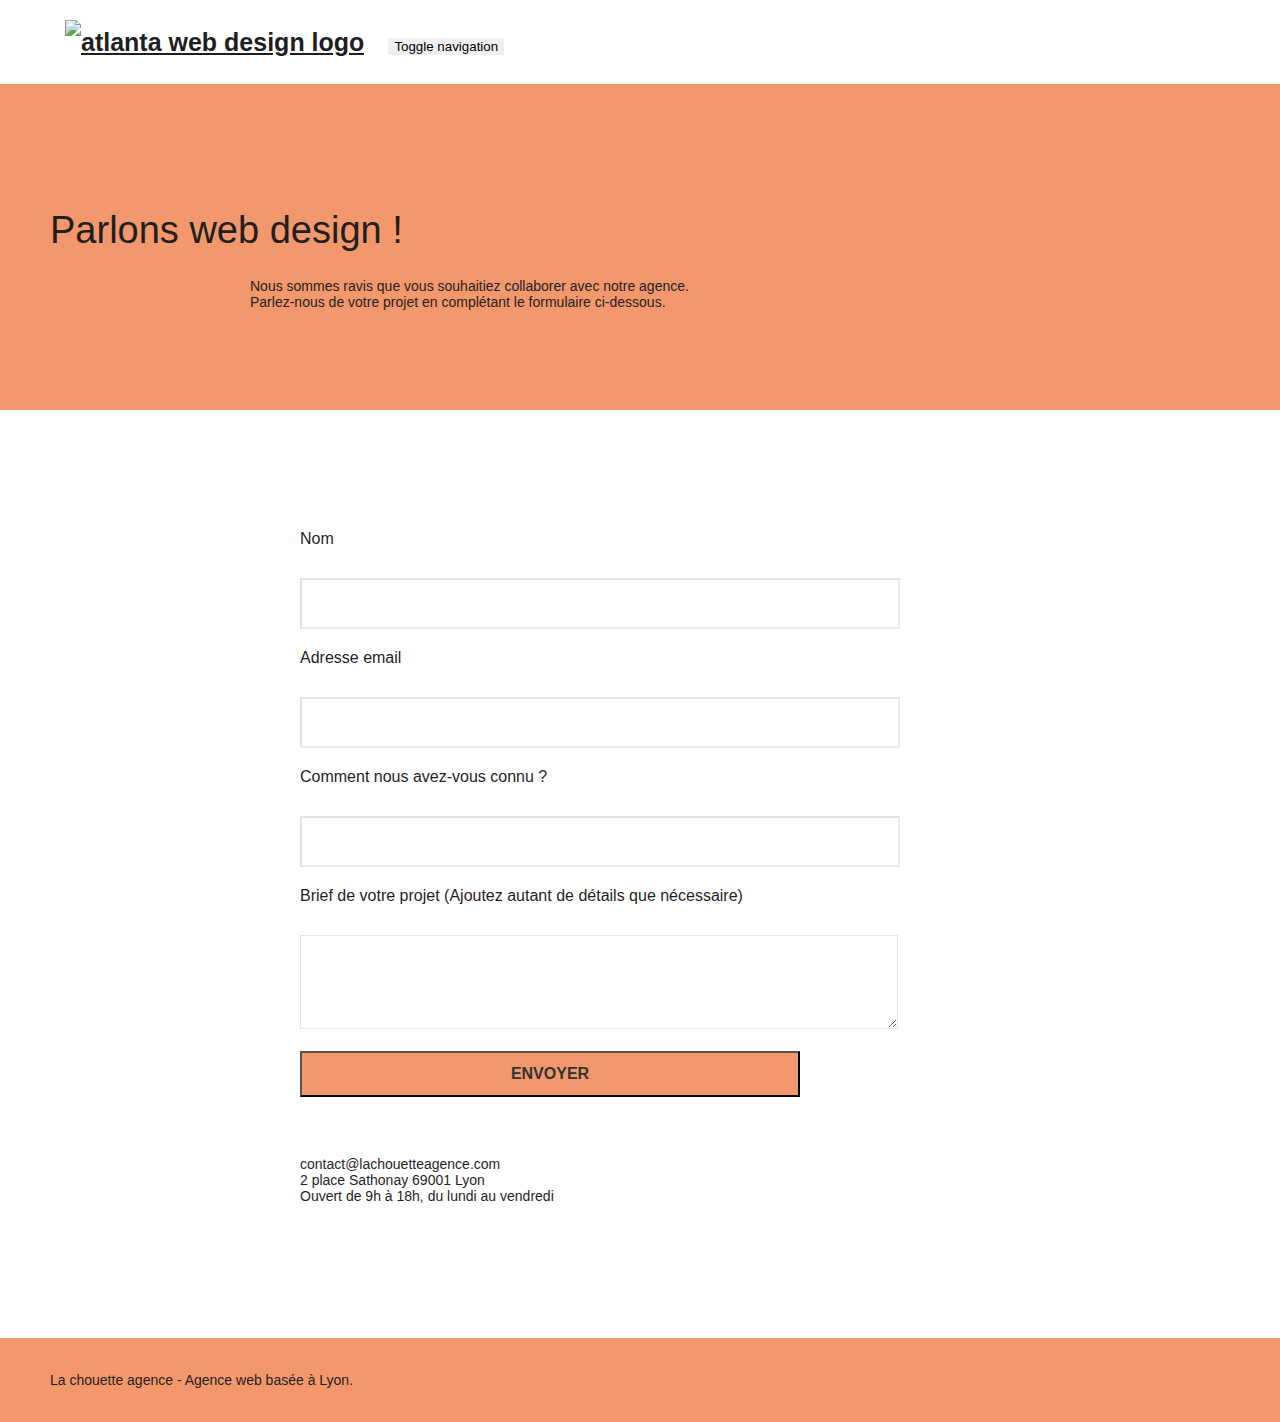
==== page2.html @ 769f5e7f ".../" ====
<!doctype html>
<html lang="fr">
<head>
    <meta charset="utf-8">
    <meta name="keywords" content="seo, google, site web, site internet, agence design paris, agence design, agence design,agence design,agence design,agence design,agence design,agence design,agence design,agence design,agence design,agence design,agence design,agence design,agence design,agence design">
    <meta name="description" content="La chouette agence est une grande agence de web design basée à Lyon, La chouette agence est une grande agence de web design basée à Lyon, La chouette agence est une grande agence de web design basée à Lyon, La chouette agence est une grande agence de web design basée à Lyon, ">
    <meta name="viewport" content="width=device-width, initial-scale=1.0, viewport-fit=cover">
    <link rel="shortcut icon" type="image/png" href="favicon.jpg">
	<meta name="robots" content="index, follow">
	<meta name="google-site-verification" content="uixhWMKZZQBbI9hHmurBN1lBEvV9D-5VhYSifBj9T5k" />
	<meta name="author" content="Sewou Tiamiyu">
	<link rel="stylesheet" type="text/css" href="./css/bootstrap.min.css" media="all">
	<link rel="stylesheet" type="text/css" href="style.css" media="all">
	<link rel="stylesheet" type="text/css" href="./css/font-awesome.min.css" media="all">
	<link rel="stylesheet" type="text/css" href="./css/et-line.min.css" media="all">
	
	<link rel="preload" href="./js/jquery-2.1.0.min.js" as="script">
	<link rel="preload" href="./js/bootstrap.min.js" as="script">
	<link rel="preload" href="./js/blocs.min.js" as="script">
	<link rel="preload" href="./js/jqBootstrapValidation.js" as="script">
	<link rel="preload" href="./js/formHandler.js" as="script">

	<script src="./js/jquery-2.1.0.min.js" async></script>
	<script src="./js/bootstrap.min.js" async></script>
	<script src="./js/blocs.min.js" async></script>
	<script src="./js/jqBootstrapValidation.js" async></script>
	<script src="./js/formHandler.js" async></script>
    <title>Entreprise webdesign Lyon:Une Grande Agence de Web Design basée à Lyon</title>

    
    
</head>
<body>
<!-- Principal conteneur -->
<div class="page-container">
    
<!-- bloc-0 -->
<div class="bloc bgc-white l-bloc " id="bloc-0">
	<div class="container bloc-sm">
		<nav class="navbar row">
			<div class="navbar-header">
				<a class="navbar-brand" href="index.html"><img src="img/la-chouette-agence.png" alt="atlanta web design logo" height="40" /></a>
				<button id="nav-toggle" type="button" class="ui-navbar-toggle navbar-toggle" data-toggle="collapse" data-target=".navbar-1">
					<span class="sr-only">Toggle navigation</span><span class="icon-bar"></span><span class="icon-bar"></span><span class="icon-bar"></span>
				</button>
			</div>
			<div class="collapse navbar-collapse navbar-1 special-dropdown-nav">
				<ul class="site-navigation nav navbar-nav">
					<li>
						<a href="index.html">Accueil</a>
					</li>
					
				</ul>
			</div>
		</nav>
	</div>
</div>
<!-- bloc-6 -->
<div class="bloc bg-dots-bg bg-repeat bgc-atomic-tangerine d-bloc bloc-bg-texture texture-paper" id="bloc-6">
	<div class="container bloc-lg">
		<div class="row">
			<div class="col-sm-12">
				<h1 class="text-center hero-bloc-text tc-white tc-black">
					Parlons web design !
				</h1>
				<p class="text-center mg-lg tc-white tight-width-whitespace tc-black">
					Nous sommes ravis que vous souhaitiez collaborer avec notre agence.<br>
					Parlez-nous de votre projet en complétant le formulaire ci-dessous.
				</p>
			</div>
		</div>
	</div>
</div>
<!-- bloc-7 -->
<div class="bloc bgc-white l-bloc" id="bloc-7">
	<div class="container bloc-lg">
		<div class="row row1">
			<div class="col-sm-6">
				<form id="form_1" novalidate success-msg="Your message has been sent." fail-msg="Sorry it seems that our mail server is not responding, Sorry for the inconvenience!">
					<div class="form-group">
						<label for="name">
							Nom
						</label>
						<input id="name" class="form-control" required />
					</div>
					<div class="form-group">
						<label for="email">
							Adresse email
						</label>
						<input id="email" class="form-control" type="email" required />
					</div>
					<div class="form-group">
						<label for="how">
							Comment nous avez-vous connu ?
						</label>
						<input class="form-control" required id="how" />
					</div>
					<div class="form-group">
						<label for="message">
							Brief de votre projet (Ajoutez autant de détails que nécessaire)<br>
						</label><textarea id="message" class="form-control" rows="4" cols="50" required></textarea>
					</div> 
					<button class="bloc-button btn btn-lg btn-block cta-hero btn-atomic-tangerine" type="submit">
						Envoyer
					</button>
				</form>
			</div>
			<div class="col-sm-6">
				<p>
					contact@lachouetteagence.com<br>2 place Sathonay 69001 Lyon<br>Ouvert de 9h à 18h, du lundi au vendredi<br>
				</p>
			</div>
		</div>
	</div>
</div>
<!-- ScrollToTop Button -->
<a class="bloc-button btn btn-d scrollToTop" onclick="scrollToTarget('1')"><span class="fa fa-chevron-up"></span></a>
<!-- Footer - bloc-8 -->
<div class="bloc bgc-atomic-tangerine d-bloc" id="bloc-8">
	<div class="container bloc-sm">
		<div class="row">
			<div class="col-sm-12">
				<p class="text-center white tc-black">
					La chouette agence - Agence web basée à Lyon.<br>
				</p>
				
			</div>
		</div>
	</div>
</div>
</div>
</body>
</html>
---- style.css ----
body{margin:0;padding:0;background:#FFF;overflow-x:hidden;-webkit-font-smoothing:antialiased;-moz-osx-font-smoothing:grayscale;}
a,
button{transition:all .3s ease-in-out;outline:none!important;}
a:hover{text-decoration:none;cursor:pointer;}
#page-loading-blocs-notifaction{position:fixed;top:0;bottom:0;width:100%;z-index:100000;background:#FFFFFF url("img/pageload-spinner.gif") no-repeat center center;}
.bloc{width:100%;clear:both;background:50% 50% no-repeat;padding:0 50px;-webkit-background-size:cover;-moz-background-size:cover;-o-background-size:cover;background-size:cover;position:relative;}
.bloc .container{padding-left:0;padding-right:0;}
.bloc-lg{padding:100px 50px;}
.bloc-md{padding:50px;}
.bloc-sm{padding:20px 50px;}
.bg-center,
.bg-l-edge,
.bg-r-edge,
.bg-t-edge,
.bg-b-edge,
.bg-tl-edge,
.bg-bl-edge,
.bg-tr-edge,
.bg-br-edge,
.bg-repeat{-webkit-background-size:auto!important;-moz-background-size:auto!important;-o-background-size:auto!important;background-size:auto!important;}
.bg-repeat{background:repeat;}
.bg-t-edge{background:top no-repeat;}
.bloc-bg-texture::before{content:"";background-size:2px 2px;position:absolute;top:0;bottom:0;left:0;right:0;}
.texture-paper::before{background:url("img/texture-paper.png");background-size:280px 280px;}
.b-parallax{background-attachment:fixed;}
.d-bloc{color:rgba(255, 255, 255, .7);}
.d-bloc button:hover{color:rgba(255, 255, 255, .9);}
.d-bloc .icon-round,
.d-bloc .icon-square,
.d-bloc .icon-rounded,
.d-bloc .icon-semi-rounded-a,
.d-bloc .icon-semi-rounded-b{border-color:rgba(255, 255, 255, .9);}
.d-bloc .divider-h span{border-color:rgba(255, 255, 255, .2);}
.d-bloc .a-btn,
.d-bloc .navbar a,
.d-bloc .navbar-brand,
.d-bloc a .icon-sm,
.d-bloc a .icon-md,
.d-bloc a .icon-lg,
.d-bloc a .icon-xl,
.d-bloc h1 a,
.d-bloc h2 a,
.d-bloc h3 a,
.d-bloc h4 a,
.d-bloc h5 a,
.d-bloc h6 a,
.d-bloc p a{color:rgba(255, 255, 255, .6);}
.d-bloc .a-btn:hover,
.d-bloc .navbar a:hover,
.d-bloc .navbar-brand:hover,
.d-bloc a:hover .icon-sm,
.d-bloc a:hover .icon-md,
.d-bloc a:hover .icon-lg,
.d-bloc a:hover .icon-xl,
.d-bloc h1 a:hover,
.d-bloc h2 a:hover,
.d-bloc h3 a:hover,
.d-bloc h4 a:hover,
.d-bloc h5 a:hover,
.d-bloc h6 a:hover,
.d-bloc p a:hover{color:rgba(255, 255, 255, 1);}
.d-bloc .navbar-toggle .icon-bar{background:rgba(255, 255, 255, 1);}
.d-bloc .btn-wire,
.d-bloc .btn-wire:hover{color:rgba(255, 255, 255, 1);border-color:rgba(255, 255, 255, 1);}
.d-bloc .panel{color:rgba(0, 0, 0, .5);}
.d-bloc .panel button:hover{color:rgba(0, 0, 0, .7);}
.d-bloc .panel icon{border-color:rgba(0, 0, 0, .7);}
.d-bloc .panel .divider-h span{border-color:rgba(0, 0, 0, .1);}
.d-bloc .panel .a-btn{color:rgba(0, 0, 0, .6);}
.d-bloc .panel .a-btn:hover{color:rgba(0, 0, 0, 1);}
.d-bloc .panel .btn-wire,
.d-bloc .panel .btn-wire:hover{color:rgba(0, 0, 0, .7);border-color:rgba(0, 0, 0, .3);}
.d-bloc .panel,
.l-bloc{color:rgba(0, 0, 0, .5);}
.d-bloc .panel button:hover,
.l-bloc button:hover{color:rgba(0, 0, 0, .7);}
.l-bloc .icon-round,
.l-bloc .icon-square,
.l-bloc .icon-rounded,
.l-bloc .icon-semi-rounded-a,
.l-bloc .icon-semi-rounded-b{border-color:rgba(0, 0, 0, .7);}
.d-bloc .panel .divider-h span,
.l-bloc .divider-h span{border-color:rgba(0, 0, 0, .1);}
.d-bloc .panel .a-btn,
.l-bloc .a-btn,
.l-bloc .navbar a,
.l-bloc .navbar-brand,
.l-bloc a .icon-sm,
.l-bloc a .icon-md,
.l-bloc a .icon-lg,
.l-bloc a .icon-xl,
.l-bloc h1 a,
.l-bloc h2 a,
.l-bloc h3 a,
.l-bloc h4 a,
.l-bloc h5 a,
.l-bloc h6 a,
.l-bloc p a{color:rgba(0, 0, 0, .6);}
.d-bloc .panel .a-btn:hover,
.l-bloc .a-btn:hover,
.l-bloc .navbar a:hover,
.l-bloc .navbar-brand:hover,
.l-bloc a:hover .icon-sm,
.l-bloc a:hover .icon-md,
.l-bloc a:hover .icon-lg,
.l-bloc a:hover .icon-xl,
.l-bloc h1 a:hover,
.l-bloc h2 a:hover,
.l-bloc h3 a:hover,
.l-bloc h4 a:hover,
.l-bloc h5 a:hover,
.l-bloc h6 a:hover,
.l-bloc p a:hover{color:rgba(0, 0, 0, 1);}
.l-bloc .navbar-toggle .icon-bar{color:rgba(0, 0, 0, .6);}
.d-bloc .panel .btn-wire,
.d-bloc .panel .btn-wire:hover,
.l-bloc .btn-wire,
.l-bloc .btn-wire:hover{color:rgba(0, 0, 0, .7);border-color:rgba(0, 0, 0, .3);}
.voffset{margin-top:30px;}
.voffset-lg{margin-top:80px;}
.row-no-gutters{margin-right:0;margin-left:0;}
.row.row-no-gutters > [class^="col-"],
.row.row-no-gutters > [class*=" col-"]{padding-right:0;padding-left:0;}
#bloc-1-hero h1{font-size:32px;}
.navbar{margin-bottom:0;z-index:1;}
.navbar-brand{height:auto;padding:3px 15px;font-size:25px;font-weight:normal;font-weight:600;line-height:44px;}
.navbar-brand img{max-height:200px;margin:0 5px 0 0;display:inline;}
.navbar-brand img[src$=svg]{min-width:100px;}
.nav-center .navbar-brand img{margin:0;}
.navbar .nav{padding-top:2px;margin-right:-16px;float:right;z-index:1;}
.nav > li{float:left;margin-top:4px;font-size:16px;}
.navbar-nav .open .dropdown-menu > li > a{text-align:inherit;}
.nav > li a:hover,
.nav > li a:focus{background:transparent;}
.navbar-toggle{margin:10px 10px 0 0;border:0px;}
.navbar-toggle:hover{background:transparent!important;}
.navbar-toggle .icon-bar{background-color:rgba(0, 0, 0, .5);width:26px;}
.nav-invert .navbar .nav{float:left;}
.nav-invert .navbar-header,
.nav-invert .navbar-brand{float:right;position:relative;z-index:2;}
.form-control{display: block;width: 100%;padding: 1rem 3rem;margin-top: 30px;margin-bottom: 20px;}
.bloc-button{display: block;width: 100%;}
.col-sm-6{padding: 20px;width: 50%;}
.row1{display: grid;justify-items: center;}
@media (min-width:768px){.site-navigation{position:absolute;top:50%;right:20px;transform:translate(0, -50%);-webkit-transform:translateY(-50%);}
.nav > li .dropdown-menu a,
.nav > li .dropdown-menu a:hover{color:#484848;}
.nav-invert .site-navigation{left:0;right:0;}
.nav-center{text-align:center;}
.nav-center .navbar-header{width:100%;}
.nav-center .navbar-header,
.nav-center .navbar-brand,
.nav-center .nav > li{float:none;display:inline-block;}
.nav-center .site-navigation{position:relative;width:100%;right:0;margin-right:0px;margin-top:20px;}
.nav-center.mini-nav .navbar-toggle{float:none;margin:10px auto 0;}
}
.nav > li > .dropdown a{background:none!important;display:block;padding:14px 15px;}
nav .caret{margin:0 5px;}
.dropdown-menu .dropdown-menu{top:-8px;left:100%;}
.dropdown-menu .dropmenu-flow-right{top:100%;left:0;margin-left:-1px;border-top-left-radius:0;border-top-right-radius:0;}
.dropdown-menu .dropdown span{border:4px solid black;border-top-color:transparent;border-right-color:transparent;border-bottom-color:transparent;margin:6px -5px 0 0!important;float:right;}
.mg-md{margin-top:10px;margin-bottom:20px;}
.mg-lg{margin-top:10px;margin-bottom:40px;}
.btn{margin:0 5px 5px 0;}
.btn.pull-right{margin:0 0 5px 5px;}
.btn-d,
.btn-d:hover,
.btn-d:focus{color:#FFF;background:rgba(240, 159, 145, 0.3);}
button{outline:none!important;}
.btn-rd{border-radius:40px;}
.btn-clean{border:1px solid rgba(0, 0, 0, .08);border-bottom-color:rgba(0, 0, 0, .1);text-shadow:0 1px 0 rgba(0, 0, 1, .1);box-shadow:0 1px 3px rgba(0, 0, 1, .25), inset 0 1px 0 0 rgba(255, 255, 255, .15);}
.icon-md{font-size:30px!important;}
.icon-lg{font-size:60px!important;}
.sm-shadow{text-shadow:0 1px 2px rgba(0, 0, 0, .3);}
.panel-sq,
.panel-sq .panel-heading,
.panel-sq .panel-footer{border-radius:0;}
.panel-rd{border-radius:30px;}
.panel-rd .panel-heading{border-radius:29px 29px 0 0;}
.panel-rd .panel-footer{border-radius:0 0 29px 29px;}
.form-control{border-color:rgba(0, 0, 0, .1);box-shadow:none;}
.scrollToTop{width:40px;height:40px;position:fixed;bottom:20px;right:20px;opacity:0;z-index:500;transition:all .3s ease-in-out;}
.scrollToTop span{margin-top:6px;}
.showScrollTop{font-size:14px;opacity:1;}
a[data-lightbox]{position:relative;display:block;text-align:center;}
a[data-lightbox]:hover::before{content:"+";font-family:"HelveticaNeue-Light", "Helvetica Neue Light", "Helvetica Neue", Helvetica, Arial;font-size:32px;width:50px;height:50px;margin-left:-25px;border-radius:50%;background:rgba(0, 0, 0, .6);color:#FFF;font-weight:100;z-index:1;position:absolute;top:50%;transform:translateY(-50%);-webkit-transform:translateY(-50%);}
a[data-lightbox]:hover img{opacity:0.6;-webkit-animation-fill-mode:none;animation-fill-mode:none;}
#lightbox-modal{display:flex;align-items:center;}
#lightbox-modal .modal-dialog{width:90%;max-width:900px;margin:0 auto 0;}
#lightbox-modal .modal-dialog img{max-height:90vh;margin:0 auto;}
.lightbox-caption{padding:20px;color:#FFF;background:rgba(0, 0, 0, .5);position:absolute;left:15px;right:15px;bottom:5px;}
.close-lightbox{color:#FFF;font-size:30px;position:absolute;top:20px;right:20px;z-index:20;background:rgba(0, 0, 0, .5);border:none;line-height:30px;padding:0 9px 5px;opacity:0.3;}
.close-lightbox:hover,
.next-lightbox:hover,
.prev-lightbox:hover{opacity:1.0;color:#FFF;}
.next-lightbox,
.prev-lightbox{font-size:20px;color:rgba(255, 255, 255, .9);background:rgba(0, 0, 0, .5);transition:all .2s ease-in-out;position:absolute;top:45%;z-index:1;opacity:0.4;}
.next-lightbox{padding:6px 8px 1px 13px;right:25px;}
.prev-lightbox{padding:6px 13px 1px 10px;left:25px;}
.snapshot-lb .modal-body{padding-bottom:45px;}
.snapshot-lb .lightbox-caption{padding:0;color:rgba(0, 0, 0, .5);background:none;}
h1,
h2,
h3,
h4,
h5,
h6,
p,
label,
.btn,
a{font-family:"helvetica";font-weight:400;color:#1F1F1F!important;}
.container{max-width:1000px;}
.hero-bloc-text{font-size:38px;}
.hero-bloc-text-sub{font-size:36px;}
.statement-bloc-text{line-height:26px;font-style:italic;font-size:20px;text-align:center;font-weight:lighter;max-width:520px;margin:auto auto auto auto;}
p{font-size:14px;}
.tight-width-whitespace{max-width:600px;margin:auto auto auto auto;}
.h1{font-size:20px;font-family:"Open Sans";}
.cta-hero{margin-top:22px;color:#FFFFFF!important;text-transform:uppercase;padding:12px 28px 12px 28px;font-size:16px;font-weight:700;}
.social{max-width:400px;margin:auto auto auto auto;}
h2{font-size:22px;line-height:1.4em;}
h3{font-size:15px;text-transform:uppercase;font-weight:700;color:#333333!important;}
.med-width-whitespace{max-width:800px;margin:auto auto auto auto;box-shadow:0px 0px 0px #000000;}
h1{color:#333333!important;}
h4{color:#333333!important;}
.icons{margin-bottom:14px;margin-top:24px;}
.white{color:#FFFFFF!important;}
.portfolio-thumb{margin-bottom:24px;}
.portfolio-row{margin-bottom:44px;margin-top:50px;}
.avatar{box-shadow:0px 4px 9px rgba(0, 0, 0, 0.3);}
.black-background{background-color:rgba(165, 147, 99, 0.7);padding:40px 40px 40px 40px;}
.bold-link{font-weight:900;text-decoration:underline!important;}
.bgc-white{background-color:#FFFFFF;}
.bgc-dark-slate-blue{background-color:#0e0d0d;}
.bgc-atomic-tangerine{background-color:#F3976C;}
.tc-white{color:#F4B995!important;}
.tc-black{color: #1F1F1F !important;}
.btn-atomic-tangerine{background:#F3976C;color:#333!important;}
.btn-atomic-tangerine:hover{background:#333!important;color: #F28D5F!important;}
.ltc-white{color:#FFFFFF!important;}
.ltc-white:hover{color:#cccccc!important;}
.ltc-atomic-tangerine{color:#F3976C!important;}
.ltc-atomic-tangerine:hover{color:#F3976C!important;}
.icon-dark-slate-blue{color:#364577!important;border-color:#364577!important;}
.bg-dots-bg{background-image:url("img/dots-bg.png");}
.bg-lines-h2-bg{background-image:url("img/lines-h2-bg.png");}
.bg-banniere{background-image:url("img/la-chouette-agence-banniere.jpg");}
.bg-presentation{background-image:url("img/image-de-presentation.jpg");}
@media (max-width:1024px){.bloc{padding-left:20px;padding-right:20px;}
.bloc.full-width-bloc,
.bloc-tile-2.full-width-bloc .container,
.bloc-tile-3.full-width-bloc .container,
.bloc-tile-4.full-width-bloc .container{padding-left:0;padding-right:0;}
}
@media (max-width:992px) and (min-width:768px){.navbar .nav{max-width:80%}
.nav-center.navbar .nav{max-width:100%}
}
@media only screen and (min-device-width:768px) and (max-device-width:1024px) and (orientation:landscape){.b-parallax{background-attachment:scroll;}
}
@media only screen and (min-device-width:1024px) and (max-device-width:1366px) and (-webkit-min-device-pixel-ratio:1.5){.b-parallax{background-attachment:scroll;}
}
@media (max-width:991px){.container{width:100%;}
.b-parallax{background-attachment:scroll;}
.page-container,
#hero-bloc{overflow-x:hidden;position:relative;}
.bloc{padding-left:constant(safe-area-inset-left);padding-right:constant(safe-area-inset-right);}
.bloc-group,
.bloc-group .bloc{display:block;width:100%;}
.bloc-fill-screen .fill-bloc-top-edge,
.bloc-fill-screen .fill-bloc-bottom-edge{padding:0 20px;padding-left:constant(safe-area-inset-left);padding-right:constant(safe-area-inset-right);}
}
@media (max-width:767px){.page-container{overflow-x:hidden;position:relative;}
h1,
h2,
h3,
h4,
h5,
h6,
p,
#disqus_thread{padding-left:10px!important;padding-right:10px!important;}
.b-parallax{background-attachment:scroll;}
.navbar .nav{padding-top:0;border-top:1px solid rgba(0, 0, 0, .2);float:none!important;}
.navbar.row{margin-left:0;margin-right:0;}
.site-navigation{position:inherit;transform:none;-webkit-transform:none;-ms-transform:none;}
.nav > li{margin-top:0;border-bottom:1px solid rgba(0, 0, 0, .1);background:rgba(0, 0, 0, .05);text-align:left;padding-left:15px;width:100%;}
.nav > li:hover{background:rgba(0, 0, 0, .08);}
.dropdown .dropdown a .caret{float:none;margin:5px 0 0 10px!important;border:4px solid black;border-bottom-color:transparent;border-right-color:transparent;border-left-color:transparent;}
#hero-bloc .navbar .nav{background:rgba(0, 0, 0, .8);}
#hero-bloc .navbar .nav a{color:rgba(255, 255, 255, .6);}
.hero{padding:50px 0;}
.hero-nav{left:-1px;right:-1px;}
.navbar-collapse{padding:0;overflow-x:hidden;-webkit-box-shadow:none;box-shadow:none;}
.navbar-brand img{max-height:40px;width:auto;}
.nav-invert .navbar-header{float:none;width:100%;}
.nav-invert .navbar-toggle{float:left;margin-left:10px;}
.bloc{padding-left:0;padding-right:0;}
.bloc-xxl,
.bloc-xl,
.bloc-lg{padding:40px 0;}
.bloc-sm,
.bloc-md{padding-left:0;padding-right:0;}
.bloc-tile-2 .container,
.bloc-tile-3 .container,
.bloc-tile-4 .container,
.bloc-fill-screen .fill-bloc-top-edge,
.bloc-fill-screen .fill-bloc-bottom-edge{padding-left:0;padding-right:0;}
.a-block{padding:0 10px;}
.btn-dwn{display:none;}
.voffset{margin-top:5px;}
.voffset-md{margin-top:20px;}
.voffset-lg{margin-top:30px;}
form{padding:5px;}
.close-lightbox{display:inline-block;}
.blocsapp-device-iphone5{background-size:216px 425px;padding-top:60px;width:216px;height:425px;}
.blocsapp-device-iphone5 img{width:180px;height:320px;}
}
@media (max-width:400px){.bloc{padding-left:0;padding-right:0;}
}
@media (max-width:767px){.bloc-mob-center-text{text-align:center;}
}
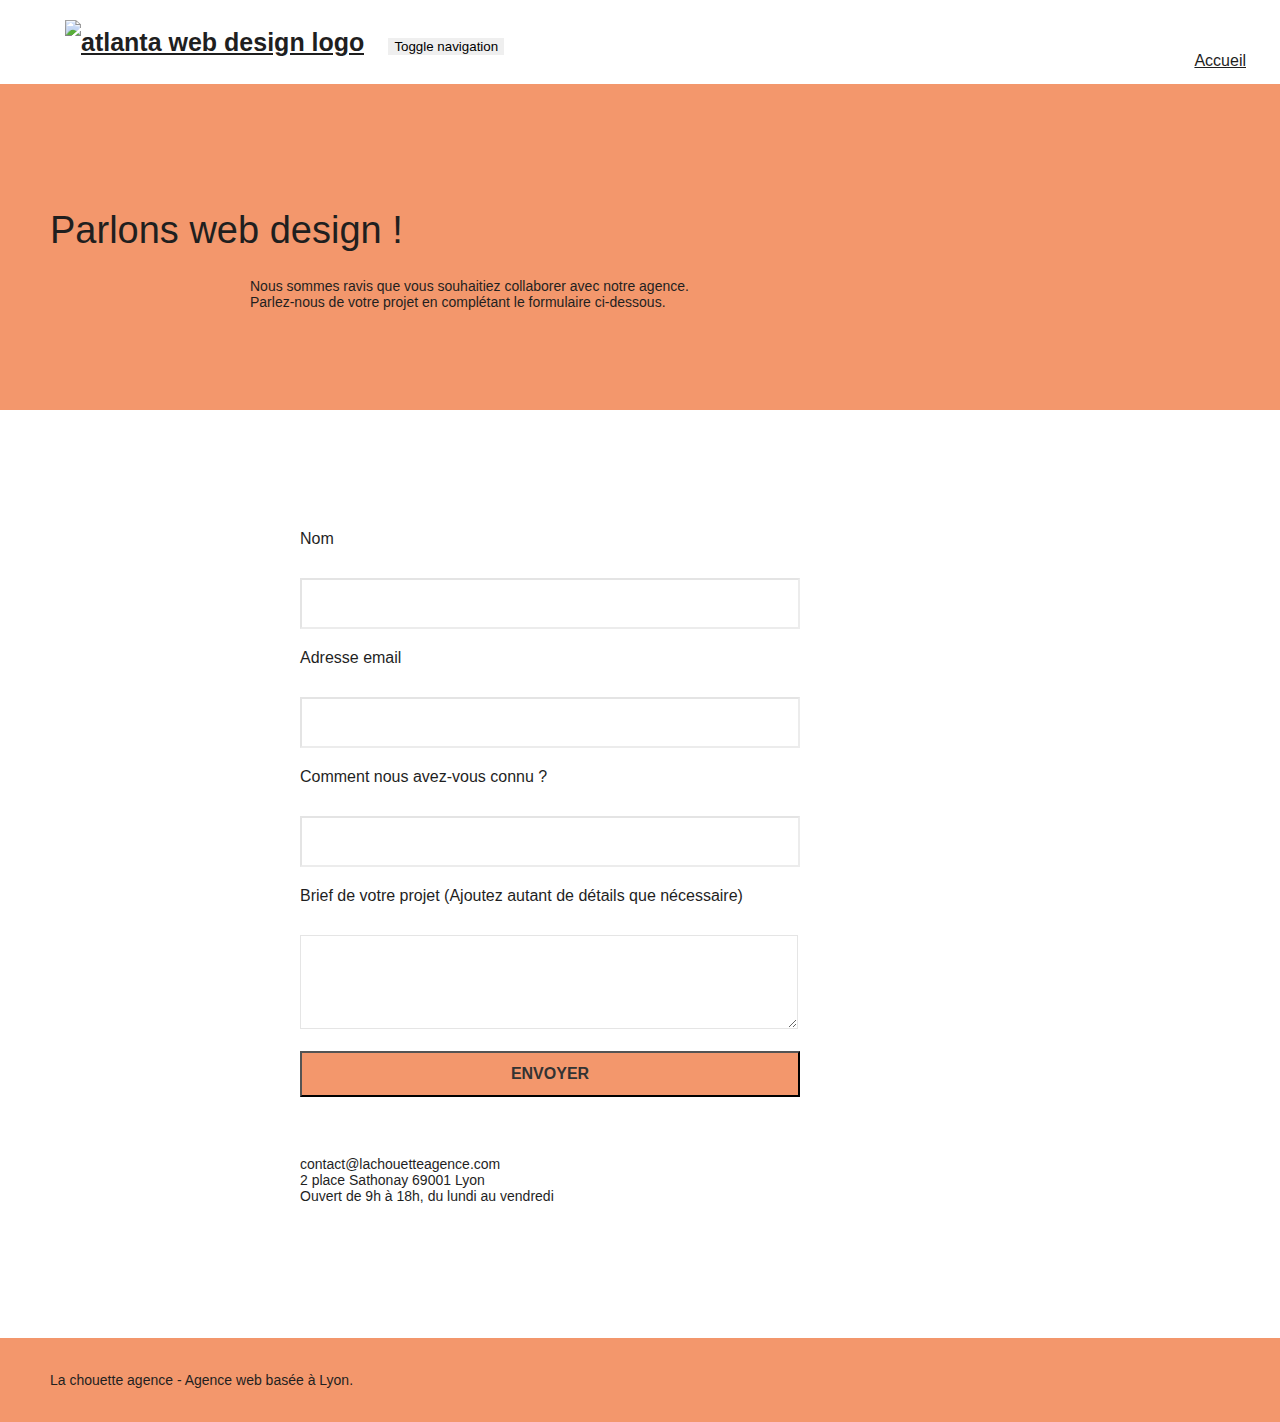
==== commit 848815fd: ".../" ====
--- a/page2.html
+++ b/page2.html
@@ -20,11 +20,11 @@
 	<link rel="preload" href="./js/jqBootstrapValidation.js" as="script">
 	<link rel="preload" href="./js/formHandler.js" as="script">
 
-	<script src="./js/jquery-2.1.0.min.js" async></script>
-	<script src="./js/bootstrap.min.js" async></script>
-	<script src="./js/blocs.min.js" async></script>
-	<script src="./js/jqBootstrapValidation.js" async></script>
-	<script src="./js/formHandler.js" async></script>
+	<script src="./js/jquery-2.1.0.min.js" type="text/javascript" defer></script>
+	<script src="./js/bootstrap.min.js" type="text/javascript" defer></script>
+	<script src="./js/blocs.min.js" type="text/javascript" defer></script>
+	<script src="./js/jqBootstrapValidation.js" type="text/javascript" defer></script>
+	<script src="./js/formHandler.js" type="text/javascript" defer></script>
     <title>Entreprise webdesign Lyon:Une Grande Agence de Web Design basée à Lyon</title>
 
     
@@ -47,7 +47,7 @@
 			<div class="collapse navbar-collapse navbar-1 special-dropdown-nav">
 				<ul class="site-navigation nav navbar-nav">
 					<li>
-						<a href="index.html">Accueil</a>
+						<a href="index.html#ancre2">Accueil</a>
 					</li>
 					
 				</ul>
--- a/style.css
+++ b/style.css
@@ -138,11 +138,11 @@
 .nav-invert .navbar .nav{float:left;}
 .nav-invert .navbar-header,
 .nav-invert .navbar-brand{float:right;position:relative;z-index:2;}
-.form-control{display: block;width: 100%;padding: 1rem 3rem;margin-top: 30px;margin-bottom: 20px;}
-.bloc-button{display: block;width: 100%;}
-.col-sm-6{padding: 20px;width: 50%;}
-.row1{display: grid;justify-items: center;}
-@media (min-width:768px){.site-navigation{position:absolute;top:50%;right:20px;transform:translate(0, -50%);-webkit-transform:translateY(-50%);}
+.form-control{display:block;width:80%;padding:1rem 3rem;margin-top:30px;margin-bottom:20px;}
+.bloc-button{display:block;width:100%;}
+.col-sm-6{padding:20px;width:50%;}
+.row1{display:grid;justify-items:center;}
+@media (min-width:768px){.site-navigation{position:absolute;top:50%;right:150px;transform:translate(0, -50%);-webkit-transform:translateY(-50%);}
 .nav > li .dropdown-menu a,
 .nav > li .dropdown-menu a:hover{color:#484848;}
 .nav-invert .site-navigation{left:0;right:0;}
@@ -153,6 +153,7 @@
 .nav-center .nav > li{float:none;display:inline-block;}
 .nav-center .site-navigation{position:relative;width:100%;right:0;margin-right:0px;margin-top:20px;}
 .nav-center.mini-nav .navbar-toggle{float:none;margin:10px auto 0;}
+.nav > li{display:flex;}
 }
 .nav > li > .dropdown a{background:none!important;display:block;padding:14px 15px;}
 nav .caret{margin:0 5px;}
@@ -217,7 +218,7 @@
 .tight-width-whitespace{max-width:600px;margin:auto auto auto auto;}
 .h1{font-size:20px;font-family:"Open Sans";}
 .cta-hero{margin-top:22px;color:#FFFFFF!important;text-transform:uppercase;padding:12px 28px 12px 28px;font-size:16px;font-weight:700;}
-.social{max-width:400px;margin:auto auto auto auto;}
+.social{margin:auto auto auto auto;display:inline-flex;flex-flow:wrap;justify-content:center;}
 h2{font-size:22px;line-height:1.4em;}
 h3{font-size:15px;text-transform:uppercase;font-weight:700;color:#333333!important;}
 .med-width-whitespace{max-width:800px;margin:auto auto auto auto;box-shadow:0px 0px 0px #000000;}
@@ -234,9 +235,9 @@
 .bgc-dark-slate-blue{background-color:#0e0d0d;}
 .bgc-atomic-tangerine{background-color:#F3976C;}
 .tc-white{color:#F4B995!important;}
-.tc-black{color: #1F1F1F !important;}
+.tc-black{color:#1F1F1F !important;}
 .btn-atomic-tangerine{background:#F3976C;color:#333!important;}
-.btn-atomic-tangerine:hover{background:#333!important;color: #F28D5F!important;}
+.btn-atomic-tangerine:hover{background:#333!important;color:#F28D5F!important;}
 .ltc-white{color:#FFFFFF!important;}
 .ltc-white:hover{color:#cccccc!important;}
 .ltc-atomic-tangerine{color:#F3976C!important;}
@@ -251,11 +252,14 @@
 .bloc-tile-2.full-width-bloc .container,
 .bloc-tile-3.full-width-bloc .container,
 .bloc-tile-4.full-width-bloc .container{padding-left:0;padding-right:0;}
+.social{margin:auto auto auto auto;display:inline-flex;flex-flow:wrap;justify-content:center;}
 }
 @media (max-width:992px) and (min-width:768px){.navbar .nav{max-width:80%}
 .nav-center.navbar .nav{max-width:100%}
 }
 @media only screen and (min-device-width:768px) and (max-device-width:1024px) and (orientation:landscape){.b-parallax{background-attachment:scroll;}
+.col-sm-6{padding:5px;width:100%;}
+.social{margin:auto auto auto auto;display:inline-flex;flex-flow:wrap;justify-content:center;}
 }
 @media only screen and (min-device-width:1024px) and (max-device-width:1366px) and (-webkit-min-device-pixel-ratio:1.5){.b-parallax{background-attachment:scroll;}
 }
@@ -268,6 +272,7 @@
 .bloc-group .bloc{display:block;width:100%;}
 .bloc-fill-screen .fill-bloc-top-edge,
 .bloc-fill-screen .fill-bloc-bottom-edge{padding:0 20px;padding-left:constant(safe-area-inset-left);padding-right:constant(safe-area-inset-right);}
+.social{margin:auto auto auto auto;display:inline-flex;flex-flow:wrap;justify-content:center;}
 }
 @media (max-width:767px){.page-container{overflow-x:hidden;position:relative;}
 h1,
@@ -282,7 +287,7 @@
 .navbar .nav{padding-top:0;border-top:1px solid rgba(0, 0, 0, .2);float:none!important;}
 .navbar.row{margin-left:0;margin-right:0;}
 .site-navigation{position:inherit;transform:none;-webkit-transform:none;-ms-transform:none;}
-.nav > li{margin-top:0;border-bottom:1px solid rgba(0, 0, 0, .1);background:rgba(0, 0, 0, .05);text-align:left;padding-left:15px;width:100%;}
+.nav > li{display:flex;}
 .nav > li:hover{background:rgba(0, 0, 0, .08);}
 .dropdown .dropdown a .caret{float:none;margin:5px 0 0 10px!important;border:4px solid black;border-bottom-color:transparent;border-right-color:transparent;border-left-color:transparent;}
 #hero-bloc .navbar .nav{background:rgba(0, 0, 0, .8);}
@@ -309,12 +314,344 @@
 .voffset{margin-top:5px;}
 .voffset-md{margin-top:20px;}
 .voffset-lg{margin-top:30px;}
-form{padding:5px;}
+form{padding:5px;width:80%;}
 .close-lightbox{display:inline-block;}
 .blocsapp-device-iphone5{background-size:216px 425px;padding-top:60px;width:216px;height:425px;}
 .blocsapp-device-iphone5 img{width:180px;height:320px;}
-}
-@media (max-width:400px){.bloc{padding-left:0;padding-right:0;}
+.col-sm-4{display:none;}
+.social{margin:auto auto auto auto;display:inline-flex;flex-flow:wrap;justify-content:center;}
+.bg-banniere{background-image:url("img/la-chouette-agence-banniere.jpg");width:auto;margin:5px;}
+.col-sm-6{padding:5px;width:100%;}.hero-bloc-text{font-size:30px;}
+}
+@media (max-width:400px){.bloc{padding-left:0;padding-right:0;}.col-sm-6{padding:5px;width:100%;justify-content:flex-start;}
+}
+@media (max-width:767px){.bloc-mob-center-text{text-align:center;}
+}body{margin:0;padding:0;background:#FFF;overflow-x:hidden;-webkit-font-smoothing:antialiased;-moz-osx-font-smoothing:grayscale;}
+a,
+button{transition:all .3s ease-in-out;outline:none!important;}
+a:hover{text-decoration:none;cursor:pointer;}
+#page-loading-blocs-notifaction{position:fixed;top:0;bottom:0;width:100%;z-index:100000;background:#FFFFFF url("img/pageload-spinner.gif") no-repeat center center;}
+.bloc{width:100%;clear:both;background:50% 50% no-repeat;padding:0 50px;-webkit-background-size:cover;-moz-background-size:cover;-o-background-size:cover;background-size:cover;position:relative;}
+.bloc .container{padding-left:0;padding-right:0;}
+.bloc-lg{padding:100px 50px;}
+.bloc-md{padding:50px;}
+.bloc-sm{padding:20px 50px;}
+.bg-center,
+.bg-l-edge,
+.bg-r-edge,
+.bg-t-edge,
+.bg-b-edge,
+.bg-tl-edge,
+.bg-bl-edge,
+.bg-tr-edge,
+.bg-br-edge,
+.bg-repeat{-webkit-background-size:auto!important;-moz-background-size:auto!important;-o-background-size:auto!important;background-size:auto!important;}
+.bg-repeat{background:repeat;}
+.bg-t-edge{background:top no-repeat;}
+.bloc-bg-texture::before{content:"";background-size:2px 2px;position:absolute;top:0;bottom:0;left:0;right:0;}
+.texture-paper::before{background:url("img/texture-paper.png");background-size:280px 280px;}
+.b-parallax{background-attachment:fixed;}
+.d-bloc{color:rgba(255, 255, 255, .7);}
+.d-bloc button:hover{color:rgba(255, 255, 255, .9);}
+.d-bloc .icon-round,
+.d-bloc .icon-square,
+.d-bloc .icon-rounded,
+.d-bloc .icon-semi-rounded-a,
+.d-bloc .icon-semi-rounded-b{border-color:rgba(255, 255, 255, .9);}
+.d-bloc .divider-h span{border-color:rgba(255, 255, 255, .2);}
+.d-bloc .a-btn,
+.d-bloc .navbar a,
+.d-bloc .navbar-brand,
+.d-bloc a .icon-sm,
+.d-bloc a .icon-md,
+.d-bloc a .icon-lg,
+.d-bloc a .icon-xl,
+.d-bloc h1 a,
+.d-bloc h2 a,
+.d-bloc h3 a,
+.d-bloc h4 a,
+.d-bloc h5 a,
+.d-bloc h6 a,
+.d-bloc p a{color:rgba(255, 255, 255, .6);}
+.d-bloc .a-btn:hover,
+.d-bloc .navbar a:hover,
+.d-bloc .navbar-brand:hover,
+.d-bloc a:hover .icon-sm,
+.d-bloc a:hover .icon-md,
+.d-bloc a:hover .icon-lg,
+.d-bloc a:hover .icon-xl,
+.d-bloc h1 a:hover,
+.d-bloc h2 a:hover,
+.d-bloc h3 a:hover,
+.d-bloc h4 a:hover,
+.d-bloc h5 a:hover,
+.d-bloc h6 a:hover,
+.d-bloc p a:hover{color:rgba(255, 255, 255, 1);}
+.d-bloc .navbar-toggle .icon-bar{background:rgba(255, 255, 255, 1);}
+.d-bloc .btn-wire,
+.d-bloc .btn-wire:hover{color:rgba(255, 255, 255, 1);border-color:rgba(255, 255, 255, 1);}
+.d-bloc .panel{color:rgba(0, 0, 0, .5);}
+.d-bloc .panel button:hover{color:rgba(0, 0, 0, .7);}
+.d-bloc .panel icon{border-color:rgba(0, 0, 0, .7);}
+.d-bloc .panel .divider-h span{border-color:rgba(0, 0, 0, .1);}
+.d-bloc .panel .a-btn{color:rgba(0, 0, 0, .6);}
+.d-bloc .panel .a-btn:hover{color:rgba(0, 0, 0, 1);}
+.d-bloc .panel .btn-wire,
+.d-bloc .panel .btn-wire:hover{color:rgba(0, 0, 0, .7);border-color:rgba(0, 0, 0, .3);}
+.d-bloc .panel,
+.l-bloc{color:rgba(0, 0, 0, .5);}
+.d-bloc .panel button:hover,
+.l-bloc button:hover{color:rgba(0, 0, 0, .7);}
+.l-bloc .icon-round,
+.l-bloc .icon-square,
+.l-bloc .icon-rounded,
+.l-bloc .icon-semi-rounded-a,
+.l-bloc .icon-semi-rounded-b{border-color:rgba(0, 0, 0, .7);}
+.d-bloc .panel .divider-h span,
+.l-bloc .divider-h span{border-color:rgba(0, 0, 0, .1);}
+.d-bloc .panel .a-btn,
+.l-bloc .a-btn,
+.l-bloc .navbar a,
+.l-bloc .navbar-brand,
+.l-bloc a .icon-sm,
+.l-bloc a .icon-md,
+.l-bloc a .icon-lg,
+.l-bloc a .icon-xl,
+.l-bloc h1 a,
+.l-bloc h2 a,
+.l-bloc h3 a,
+.l-bloc h4 a,
+.l-bloc h5 a,
+.l-bloc h6 a,
+.l-bloc p a{color:rgba(0, 0, 0, .6);}
+.d-bloc .panel .a-btn:hover,
+.l-bloc .a-btn:hover,
+.l-bloc .navbar a:hover,
+.l-bloc .navbar-brand:hover,
+.l-bloc a:hover .icon-sm,
+.l-bloc a:hover .icon-md,
+.l-bloc a:hover .icon-lg,
+.l-bloc a:hover .icon-xl,
+.l-bloc h1 a:hover,
+.l-bloc h2 a:hover,
+.l-bloc h3 a:hover,
+.l-bloc h4 a:hover,
+.l-bloc h5 a:hover,
+.l-bloc h6 a:hover,
+.l-bloc p a:hover{color:rgba(0, 0, 0, 1);}
+.l-bloc .navbar-toggle .icon-bar{color:rgba(0, 0, 0, .6);}
+.d-bloc .panel .btn-wire,
+.d-bloc .panel .btn-wire:hover,
+.l-bloc .btn-wire,
+.l-bloc .btn-wire:hover{color:rgba(0, 0, 0, .7);border-color:rgba(0, 0, 0, .3);}
+.voffset{margin-top:30px;}
+.voffset-lg{margin-top:80px;}
+.row-no-gutters{margin-right:0;margin-left:0;}
+.row.row-no-gutters > [class^="col-"],
+.row.row-no-gutters > [class*=" col-"]{padding-right:0;padding-left:0;}
+#bloc-1-hero h1{font-size:32px;}
+.navbar{margin-bottom:0;z-index:1;}
+.navbar-brand{height:auto;padding:3px 15px;font-size:25px;font-weight:normal;font-weight:600;line-height:44px;}
+.navbar-brand img{max-height:200px;margin:0 5px 0 0;display:inline;}
+.navbar-brand img[src$=svg]{min-width:100px;}
+.nav-center .navbar-brand img{margin:0;}
+.navbar .nav{padding-top:2px;margin-right:-16px;float:right;z-index:1;}
+.nav > li{float:left;margin-top:4px;font-size:16px;}
+.navbar-nav .open .dropdown-menu > li > a{text-align:inherit;}
+.nav > li a:hover,
+.nav > li a:focus{background:transparent;}
+.navbar-toggle{margin:10px 10px 0 0;border:0px;}
+.navbar-toggle:hover{background:transparent!important;}
+.navbar-toggle .icon-bar{background-color:rgba(0, 0, 0, .5);width:26px;}
+.nav-invert .navbar .nav{float:left;}
+.nav-invert .navbar-header,
+.nav-invert .navbar-brand{float:right;position:relative;z-index:2;}
+.form-control{display:block;width:80%;padding:1rem 3rem;margin-top:30px;margin-bottom:20px;}
+.bloc-button{display:block;width:100%;}
+.col-sm-6{padding:20px;width:50%;}
+.row1{display:grid;justify-items:center;}
+@media (min-width:768px){.site-navigation{position:absolute;top:50%;right:150px;transform:translate(0, -50%);-webkit-transform:translateY(-50%);}
+.nav > li .dropdown-menu a,
+.nav > li .dropdown-menu a:hover{color:#484848;}
+.nav-invert .site-navigation{left:0;right:0;}
+.nav-center{text-align:center;}
+.nav-center .navbar-header{width:100%;}
+.nav-center .navbar-header,
+.nav-center .navbar-brand,
+.nav-center .nav > li{float:none;display:inline-block;}
+.nav-center .site-navigation{position:relative;width:100%;right:0;margin-right:0px;margin-top:20px;}
+.nav-center.mini-nav .navbar-toggle{float:none;margin:10px auto 0;}
+.nav > li{display:flex;}
+}
+.nav > li > .dropdown a{background:none!important;display:block;padding:14px 15px;}
+nav .caret{margin:0 5px;}
+.dropdown-menu .dropdown-menu{top:-8px;left:100%;}
+.dropdown-menu .dropmenu-flow-right{top:100%;left:0;margin-left:-1px;border-top-left-radius:0;border-top-right-radius:0;}
+.dropdown-menu .dropdown span{border:4px solid black;border-top-color:transparent;border-right-color:transparent;border-bottom-color:transparent;margin:6px -5px 0 0!important;float:right;}
+.mg-md{margin-top:10px;margin-bottom:20px;}
+.mg-lg{margin-top:10px;margin-bottom:40px;}
+.btn{margin:0 5px 5px 0;}
+.btn.pull-right{margin:0 0 5px 5px;}
+.btn-d,
+.btn-d:hover,
+.btn-d:focus{color:#FFF;background:rgba(240, 159, 145, 0.3);}
+button{outline:none!important;}
+.btn-rd{border-radius:40px;}
+.btn-clean{border:1px solid rgba(0, 0, 0, .08);border-bottom-color:rgba(0, 0, 0, .1);text-shadow:0 1px 0 rgba(0, 0, 1, .1);box-shadow:0 1px 3px rgba(0, 0, 1, .25), inset 0 1px 0 0 rgba(255, 255, 255, .15);}
+.icon-md{font-size:30px!important;}
+.icon-lg{font-size:60px!important;}
+.sm-shadow{text-shadow:0 1px 2px rgba(0, 0, 0, .3);}
+.panel-sq,
+.panel-sq .panel-heading,
+.panel-sq .panel-footer{border-radius:0;}
+.panel-rd{border-radius:30px;}
+.panel-rd .panel-heading{border-radius:29px 29px 0 0;}
+.panel-rd .panel-footer{border-radius:0 0 29px 29px;}
+.form-control{border-color:rgba(0, 0, 0, .1);box-shadow:none;}
+.scrollToTop{width:40px;height:40px;position:fixed;bottom:20px;right:20px;opacity:0;z-index:500;transition:all .3s ease-in-out;}
+.scrollToTop span{margin-top:6px;}
+.showScrollTop{font-size:14px;opacity:1;}
+a[data-lightbox]{position:relative;display:block;text-align:center;}
+a[data-lightbox]:hover::before{content:"+";font-family:"HelveticaNeue-Light", "Helvetica Neue Light", "Helvetica Neue", Helvetica, Arial;font-size:32px;width:50px;height:50px;margin-left:-25px;border-radius:50%;background:rgba(0, 0, 0, .6);color:#FFF;font-weight:100;z-index:1;position:absolute;top:50%;transform:translateY(-50%);-webkit-transform:translateY(-50%);}
+a[data-lightbox]:hover img{opacity:0.6;-webkit-animation-fill-mode:none;animation-fill-mode:none;}
+#lightbox-modal{display:flex;align-items:center;}
+#lightbox-modal .modal-dialog{width:90%;max-width:900px;margin:0 auto 0;}
+#lightbox-modal .modal-dialog img{max-height:90vh;margin:0 auto;}
+.lightbox-caption{padding:20px;color:#FFF;background:rgba(0, 0, 0, .5);position:absolute;left:15px;right:15px;bottom:5px;}
+.close-lightbox{color:#FFF;font-size:30px;position:absolute;top:20px;right:20px;z-index:20;background:rgba(0, 0, 0, .5);border:none;line-height:30px;padding:0 9px 5px;opacity:0.3;}
+.close-lightbox:hover,
+.next-lightbox:hover,
+.prev-lightbox:hover{opacity:1.0;color:#FFF;}
+.next-lightbox,
+.prev-lightbox{font-size:20px;color:rgba(255, 255, 255, .9);background:rgba(0, 0, 0, .5);transition:all .2s ease-in-out;position:absolute;top:45%;z-index:1;opacity:0.4;}
+.next-lightbox{padding:6px 8px 1px 13px;right:25px;}
+.prev-lightbox{padding:6px 13px 1px 10px;left:25px;}
+.snapshot-lb .modal-body{padding-bottom:45px;}
+.snapshot-lb .lightbox-caption{padding:0;color:rgba(0, 0, 0, .5);background:none;}
+h1,
+h2,
+h3,
+h4,
+h5,
+h6,
+p,
+label,
+.btn,
+a{font-family:"helvetica";font-weight:400;color:#1F1F1F!important;}
+.container{max-width:1000px;}
+.hero-bloc-text{font-size:38px;}
+.hero-bloc-text-sub{font-size:36px;}
+.statement-bloc-text{line-height:26px;font-style:italic;font-size:20px;text-align:center;font-weight:lighter;max-width:520px;margin:auto auto auto auto;}
+p{font-size:14px;}
+.tight-width-whitespace{max-width:600px;margin:auto auto auto auto;}
+.h1{font-size:20px;font-family:"Open Sans";}
+.cta-hero{margin-top:22px;color:#FFFFFF!important;text-transform:uppercase;padding:12px 28px 12px 28px;font-size:16px;font-weight:700;}
+.social{margin:auto auto auto auto;display:inline-flex;flex-flow:wrap;justify-content:center;}
+h2{font-size:22px;line-height:1.4em;}
+h3{font-size:15px;text-transform:uppercase;font-weight:700;color:#333333!important;}
+.med-width-whitespace{max-width:800px;margin:auto auto auto auto;box-shadow:0px 0px 0px #000000;}
+h1{color:#333333!important;}
+h4{color:#333333!important;}
+.icons{margin-bottom:14px;margin-top:24px;}
+.white{color:#FFFFFF!important;}
+.portfolio-thumb{margin-bottom:24px;}
+.portfolio-row{margin-bottom:44px;margin-top:50px;}
+.avatar{box-shadow:0px 4px 9px rgba(0, 0, 0, 0.3);}
+.black-background{background-color:rgba(165, 147, 99, 0.7);padding:40px 40px 40px 40px;}
+.bold-link{font-weight:900;text-decoration:underline!important;}
+.bgc-white{background-color:#FFFFFF;}
+.bgc-dark-slate-blue{background-color:#0e0d0d;}
+.bgc-atomic-tangerine{background-color:#F3976C;}
+.tc-white{color:#F4B995!important;}
+.tc-black{color:#1F1F1F !important;}
+.btn-atomic-tangerine{background:#F3976C;color:#333!important;}
+.btn-atomic-tangerine:hover{background:#333!important;color:#F28D5F!important;}
+.ltc-white{color:#FFFFFF!important;}
+.ltc-white:hover{color:#cccccc!important;}
+.ltc-atomic-tangerine{color:#F3976C!important;}
+.ltc-atomic-tangerine:hover{color:#F3976C!important;}
+.icon-dark-slate-blue{color:#364577!important;border-color:#364577!important;}
+.bg-dots-bg{background-image:url("img/dots-bg.png");}
+.bg-lines-h2-bg{background-image:url("img/lines-h2-bg.png");}
+.bg-banniere{background-image:url("img/la-chouette-agence-banniere.jpg");}
+.bg-presentation{background-image:url("img/image-de-presentation.jpg");}
+@media (max-width:1024px){.bloc{padding-left:20px;padding-right:20px;}
+.bloc.full-width-bloc,
+.bloc-tile-2.full-width-bloc .container,
+.bloc-tile-3.full-width-bloc .container,
+.bloc-tile-4.full-width-bloc .container{padding-left:0;padding-right:0;}
+.social{margin:auto auto auto auto;display:inline-flex;flex-flow:wrap;justify-content:center;}
+}
+@media (max-width:992px) and (min-width:768px){.navbar .nav{max-width:80%}
+.nav-center.navbar .nav{max-width:100%}
+}
+@media only screen and (min-device-width:768px) and (max-device-width:1024px) and (orientation:landscape){.b-parallax{background-attachment:scroll;}
+.col-sm-6{padding:5px;width:100%;}
+.social{margin:auto auto auto auto;display:inline-flex;flex-flow:wrap;justify-content:center;}
+}
+@media only screen and (min-device-width:1024px) and (max-device-width:1366px) and (-webkit-min-device-pixel-ratio:1.5){.b-parallax{background-attachment:scroll;}
+}
+@media (max-width:991px){.container{width:100%;}
+.b-parallax{background-attachment:scroll;}
+.page-container,
+#hero-bloc{overflow-x:hidden;position:relative;}
+.bloc{padding-left:constant(safe-area-inset-left);padding-right:constant(safe-area-inset-right);}
+.bloc-group,
+.bloc-group .bloc{display:block;width:100%;}
+.bloc-fill-screen .fill-bloc-top-edge,
+.bloc-fill-screen .fill-bloc-bottom-edge{padding:0 20px;padding-left:constant(safe-area-inset-left);padding-right:constant(safe-area-inset-right);}
+.social{margin:auto auto auto auto;display:inline-flex;flex-flow:wrap;justify-content:center;}
+}
+@media (max-width:767px){.page-container{overflow-x:hidden;position:relative;}
+h1,
+h2,
+h3,
+h4,
+h5,
+h6,
+p,
+#disqus_thread{padding-left:10px!important;padding-right:10px!important;}
+.b-parallax{background-attachment:scroll;}
+.navbar .nav{padding-top:0;border-top:1px solid rgba(0, 0, 0, .2);float:none!important;}
+.navbar.row{margin-left:0;margin-right:0;}
+.site-navigation{position:inherit;transform:none;-webkit-transform:none;-ms-transform:none;}
+.nav > li{display:flex;}
+.nav > li:hover{background:rgba(0, 0, 0, .08);}
+.dropdown .dropdown a .caret{float:none;margin:5px 0 0 10px!important;border:4px solid black;border-bottom-color:transparent;border-right-color:transparent;border-left-color:transparent;}
+#hero-bloc .navbar .nav{background:rgba(0, 0, 0, .8);}
+#hero-bloc .navbar .nav a{color:rgba(255, 255, 255, .6);}
+.hero{padding:50px 0;}
+.hero-nav{left:-1px;right:-1px;}
+.navbar-collapse{padding:0;overflow-x:hidden;-webkit-box-shadow:none;box-shadow:none;}
+.navbar-brand img{max-height:40px;width:auto;}
+.nav-invert .navbar-header{float:none;width:100%;}
+.nav-invert .navbar-toggle{float:left;margin-left:10px;}
+.bloc{padding-left:0;padding-right:0;}
+.bloc-xxl,
+.bloc-xl,
+.bloc-lg{padding:40px 0;}
+.bloc-sm,
+.bloc-md{padding-left:0;padding-right:0;}
+.bloc-tile-2 .container,
+.bloc-tile-3 .container,
+.bloc-tile-4 .container,
+.bloc-fill-screen .fill-bloc-top-edge,
+.bloc-fill-screen .fill-bloc-bottom-edge{padding-left:0;padding-right:0;}
+.a-block{padding:0 10px;}
+.btn-dwn{display:none;}
+.voffset{margin-top:5px;}
+.voffset-md{margin-top:20px;}
+.voffset-lg{margin-top:30px;}
+form{padding:5px;width:80%;}
+.close-lightbox{display:inline-block;}
+.blocsapp-device-iphone5{background-size:216px 425px;padding-top:60px;width:216px;height:425px;}
+.blocsapp-device-iphone5 img{width:180px;height:320px;}
+.col-sm-4{display:none;}
+.social{margin:auto auto auto auto;display:inline-flex;flex-flow:wrap;justify-content:center;}
+.bg-banniere{background-image:url("img/la-chouette-agence-banniere.jpg");width:auto;margin:5px;}
+.col-sm-6{padding:5px;width:100%;}.hero-bloc-text{font-size:30px;}
+}
+@media (max-width:400px){.bloc{padding-left:0;padding-right:0;}.col-sm-6{padding:5px;width:100%;justify-content:flex-start;}
 }
 @media (max-width:767px){.bloc-mob-center-text{text-align:center;}
 }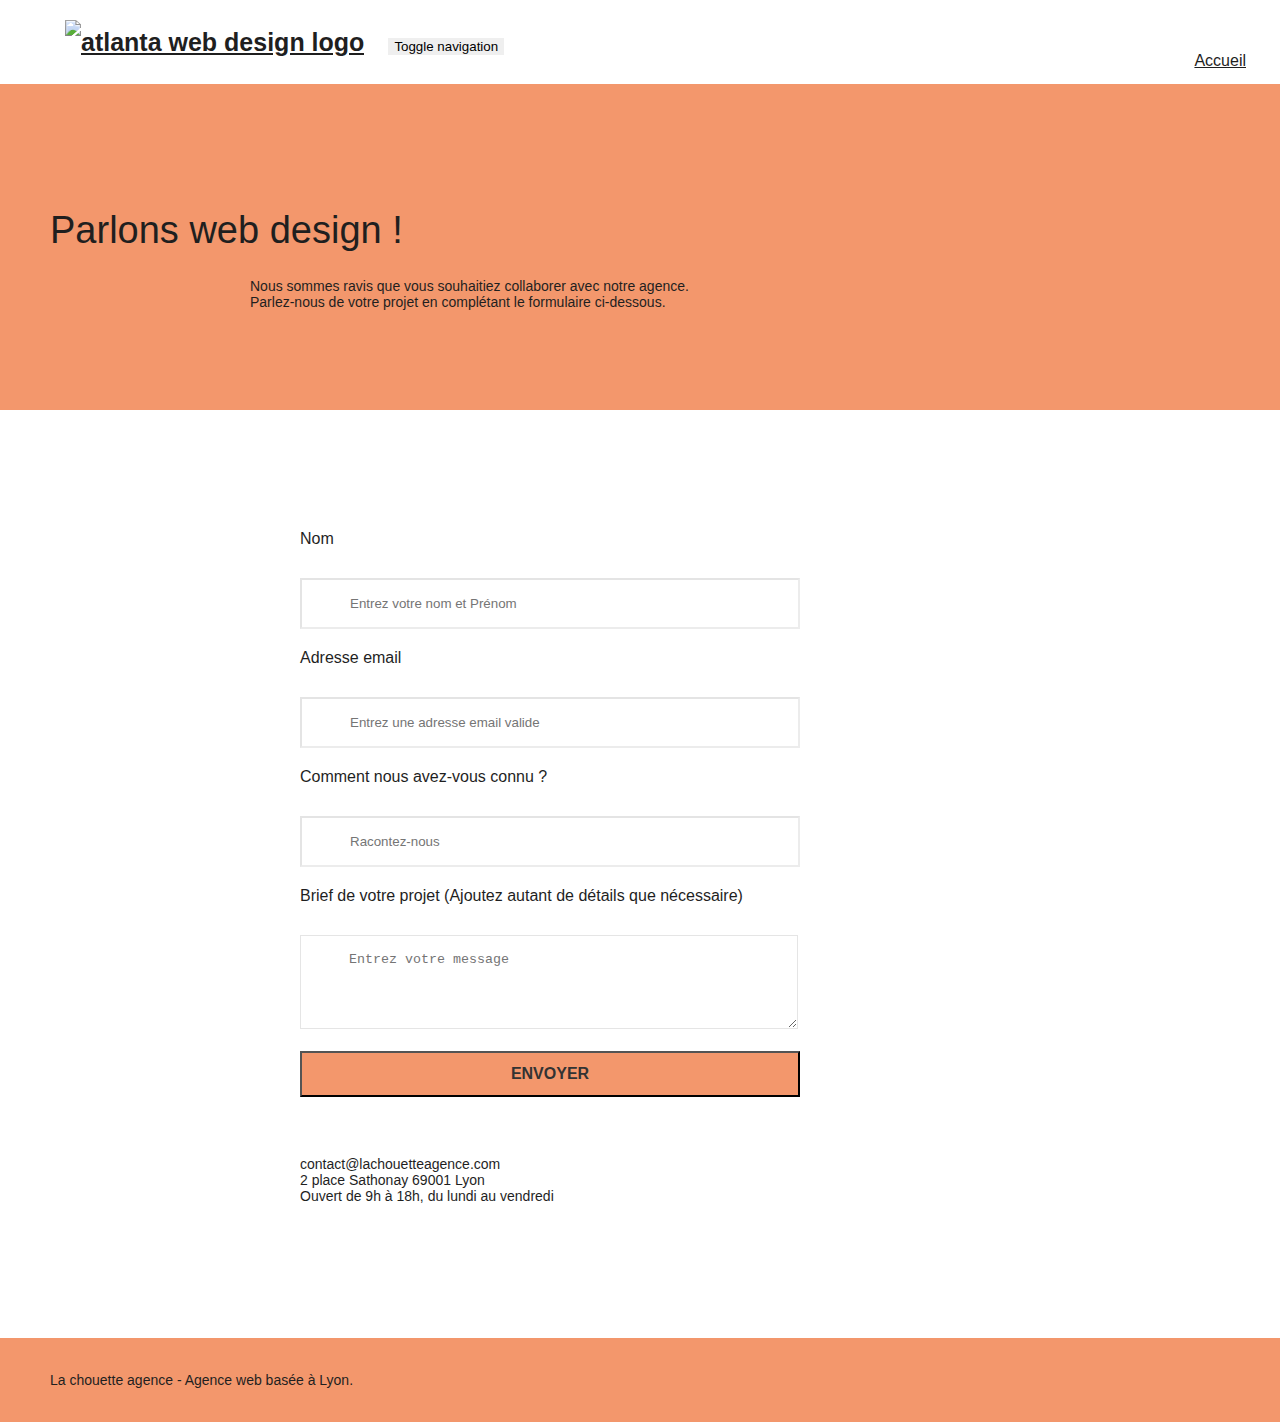
==== commit 5d2afbd3: "mise à jour" ====
--- a/page2.html
+++ b/page2.html
@@ -9,26 +9,11 @@
 	<meta name="robots" content="index, follow">
 	<meta name="google-site-verification" content="uixhWMKZZQBbI9hHmurBN1lBEvV9D-5VhYSifBj9T5k" />
 	<meta name="author" content="Sewou Tiamiyu">
-	<link rel="stylesheet" type="text/css" href="./css/bootstrap.min.css" media="all">
 	<link rel="stylesheet" type="text/css" href="style.css" media="all">
-	<link rel="stylesheet" type="text/css" href="./css/font-awesome.min.css" media="all">
-	<link rel="stylesheet" type="text/css" href="./css/et-line.min.css" media="all">
-	
-	<link rel="preload" href="./js/jquery-2.1.0.min.js" as="script">
-	<link rel="preload" href="./js/bootstrap.min.js" as="script">
-	<link rel="preload" href="./js/blocs.min.js" as="script">
 	<link rel="preload" href="./js/jqBootstrapValidation.js" as="script">
-	<link rel="preload" href="./js/formHandler.js" as="script">
-
-	<script src="./js/jquery-2.1.0.min.js" type="text/javascript" defer></script>
-	<script src="./js/bootstrap.min.js" type="text/javascript" defer></script>
-	<script src="./js/blocs.min.js" type="text/javascript" defer></script>
-	<script src="./js/jqBootstrapValidation.js" type="text/javascript" defer></script>
-	<script src="./js/formHandler.js" type="text/javascript" defer></script>
+	<script src="./js/jqBootstrapValidation.js" defer></script>
     <title>Entreprise webdesign Lyon:Une Grande Agence de Web Design basée à Lyon</title>
 
-    
-    
 </head>
 <body>
 <!-- Principal conteneur -->
@@ -75,30 +60,30 @@
 <div class="bloc bgc-white l-bloc" id="bloc-7">
 	<div class="container bloc-lg">
 		<div class="row row1">
-			<div class="col-sm-6">
+			<div class="col-sm-6 ">
 				<form id="form_1" novalidate success-msg="Your message has been sent." fail-msg="Sorry it seems that our mail server is not responding, Sorry for the inconvenience!">
 					<div class="form-group">
 						<label for="name">
 							Nom
 						</label>
-						<input id="name" class="form-control" required />
+						<input id="name" class="form-control"  placeholder="Entrez votre nom et Prénom" required/>
 					</div>
 					<div class="form-group">
 						<label for="email">
 							Adresse email
 						</label>
-						<input id="email" class="form-control" type="email" required />
+						<input id="email" class="form-control" type="email" placeholder="Entrez une adresse email valide" required />
 					</div>
 					<div class="form-group">
 						<label for="how">
 							Comment nous avez-vous connu ?
 						</label>
-						<input class="form-control" required id="how" />
+						<input class="form-control" required id="how" placeholder="Racontez-nous"/>
 					</div>
 					<div class="form-group">
 						<label for="message">
 							Brief de votre projet (Ajoutez autant de détails que nécessaire)<br>
-						</label><textarea id="message" class="form-control" rows="4" cols="50" required></textarea>
+						</label><textarea id="message" class="form-control" rows="4" cols="50" placeholder="Entrez votre message" required></textarea>
 					</div> 
 					<button class="bloc-button btn btn-lg btn-block cta-hero btn-atomic-tangerine" type="submit">
 						Envoyer
--- a/style.css
+++ b/style.css
@@ -142,7 +142,7 @@
 .bloc-button{display:block;width:100%;}
 .col-sm-6{padding:20px;width:50%;}
 .row1{display:grid;justify-items:center;}
-@media (min-width:768px){.site-navigation{position:absolute;top:50%;right:150px;transform:translate(0, -50%);-webkit-transform:translateY(-50%);}
+@media (min-width:768px){.site-navigation{position:absolute;top:50%;right: 150px;transform:translate(0, -50%);-webkit-transform:translateY(-50%);}
 .nav > li .dropdown-menu a,
 .nav > li .dropdown-menu a:hover{color:#484848;}
 .nav-invert .site-navigation{left:0;right:0;}
@@ -153,7 +153,7 @@
 .nav-center .nav > li{float:none;display:inline-block;}
 .nav-center .site-navigation{position:relative;width:100%;right:0;margin-right:0px;margin-top:20px;}
 .nav-center.mini-nav .navbar-toggle{float:none;margin:10px auto 0;}
-.nav > li{display:flex;}
+.nav > li {display: flex;}
 }
 .nav > li > .dropdown a{background:none!important;display:block;padding:14px 15px;}
 nav .caret{margin:0 5px;}
@@ -218,7 +218,7 @@
 .tight-width-whitespace{max-width:600px;margin:auto auto auto auto;}
 .h1{font-size:20px;font-family:"Open Sans";}
 .cta-hero{margin-top:22px;color:#FFFFFF!important;text-transform:uppercase;padding:12px 28px 12px 28px;font-size:16px;font-weight:700;}
-.social{margin:auto auto auto auto;display:inline-flex;flex-flow:wrap;justify-content:center;}
+.social{margin:auto auto auto auto;display: inline-flex;flex-flow: wrap;justify-content: center;}
 h2{font-size:22px;line-height:1.4em;}
 h3{font-size:15px;text-transform:uppercase;font-weight:700;color:#333333!important;}
 .med-width-whitespace{max-width:800px;margin:auto auto auto auto;box-shadow:0px 0px 0px #000000;}
@@ -252,16 +252,16 @@
 .bloc-tile-2.full-width-bloc .container,
 .bloc-tile-3.full-width-bloc .container,
 .bloc-tile-4.full-width-bloc .container{padding-left:0;padding-right:0;}
-.social{margin:auto auto auto auto;display:inline-flex;flex-flow:wrap;justify-content:center;}
+.social{margin:auto auto auto auto;display: inline-flex;flex-flow: wrap;justify-content: center;}
 }
 @media (max-width:992px) and (min-width:768px){.navbar .nav{max-width:80%}
 .nav-center.navbar .nav{max-width:100%}
 }
-@media only screen and (min-device-width:768px) and (max-device-width:1024px) and (orientation:landscape){.b-parallax{background-attachment:scroll;}
+@media only screen and (min-width:768px) and (max-width:1024px) and (orientation:landscape){.b-parallax{background-attachment:scroll;}
 .col-sm-6{padding:5px;width:100%;}
-.social{margin:auto auto auto auto;display:inline-flex;flex-flow:wrap;justify-content:center;}
-}
-@media only screen and (min-device-width:1024px) and (max-device-width:1366px) and (-webkit-min-device-pixel-ratio:1.5){.b-parallax{background-attachment:scroll;}
+.social{margin:auto auto auto auto;display: inline-flex;flex-flow: wrap;justify-content: center;}
+}
+@media only screen and (min-width:1024px) and (max-width:1366px) and (-webkit-min-device-pixel-ratio:1.5){.b-parallax{background-attachment:scroll;}
 }
 @media (max-width:991px){.container{width:100%;}
 .b-parallax{background-attachment:scroll;}
@@ -272,7 +272,7 @@
 .bloc-group .bloc{display:block;width:100%;}
 .bloc-fill-screen .fill-bloc-top-edge,
 .bloc-fill-screen .fill-bloc-bottom-edge{padding:0 20px;padding-left:constant(safe-area-inset-left);padding-right:constant(safe-area-inset-right);}
-.social{margin:auto auto auto auto;display:inline-flex;flex-flow:wrap;justify-content:center;}
+.social{margin:auto auto auto auto;display: inline-flex;flex-flow: wrap;justify-content: center;}
 }
 @media (max-width:767px){.page-container{overflow-x:hidden;position:relative;}
 h1,
@@ -287,7 +287,7 @@
 .navbar .nav{padding-top:0;border-top:1px solid rgba(0, 0, 0, .2);float:none!important;}
 .navbar.row{margin-left:0;margin-right:0;}
 .site-navigation{position:inherit;transform:none;-webkit-transform:none;-ms-transform:none;}
-.nav > li{display:flex;}
+.nav > li{display: flex;}
 .nav > li:hover{background:rgba(0, 0, 0, .08);}
 .dropdown .dropdown a .caret{float:none;margin:5px 0 0 10px!important;border:4px solid black;border-bottom-color:transparent;border-right-color:transparent;border-left-color:transparent;}
 #hero-bloc .navbar .nav{background:rgba(0, 0, 0, .8);}
@@ -314,344 +314,16 @@
 .voffset{margin-top:5px;}
 .voffset-md{margin-top:20px;}
 .voffset-lg{margin-top:30px;}
-form{padding:5px;width:80%;}
+form{padding:5px;width: 80%;}
 .close-lightbox{display:inline-block;}
 .blocsapp-device-iphone5{background-size:216px 425px;padding-top:60px;width:216px;height:425px;}
 .blocsapp-device-iphone5 img{width:180px;height:320px;}
-.col-sm-4{display:none;}
-.social{margin:auto auto auto auto;display:inline-flex;flex-flow:wrap;justify-content:center;}
-.bg-banniere{background-image:url("img/la-chouette-agence-banniere.jpg");width:auto;margin:5px;}
-.col-sm-6{padding:5px;width:100%;}.hero-bloc-text{font-size:30px;}
-}
-@media (max-width:400px){.bloc{padding-left:0;padding-right:0;}.col-sm-6{padding:5px;width:100%;justify-content:flex-start;}
-}
-@media (max-width:767px){.bloc-mob-center-text{text-align:center;}
-}body{margin:0;padding:0;background:#FFF;overflow-x:hidden;-webkit-font-smoothing:antialiased;-moz-osx-font-smoothing:grayscale;}
-a,
-button{transition:all .3s ease-in-out;outline:none!important;}
-a:hover{text-decoration:none;cursor:pointer;}
-#page-loading-blocs-notifaction{position:fixed;top:0;bottom:0;width:100%;z-index:100000;background:#FFFFFF url("img/pageload-spinner.gif") no-repeat center center;}
-.bloc{width:100%;clear:both;background:50% 50% no-repeat;padding:0 50px;-webkit-background-size:cover;-moz-background-size:cover;-o-background-size:cover;background-size:cover;position:relative;}
-.bloc .container{padding-left:0;padding-right:0;}
-.bloc-lg{padding:100px 50px;}
-.bloc-md{padding:50px;}
-.bloc-sm{padding:20px 50px;}
-.bg-center,
-.bg-l-edge,
-.bg-r-edge,
-.bg-t-edge,
-.bg-b-edge,
-.bg-tl-edge,
-.bg-bl-edge,
-.bg-tr-edge,
-.bg-br-edge,
-.bg-repeat{-webkit-background-size:auto!important;-moz-background-size:auto!important;-o-background-size:auto!important;background-size:auto!important;}
-.bg-repeat{background:repeat;}
-.bg-t-edge{background:top no-repeat;}
-.bloc-bg-texture::before{content:"";background-size:2px 2px;position:absolute;top:0;bottom:0;left:0;right:0;}
-.texture-paper::before{background:url("img/texture-paper.png");background-size:280px 280px;}
-.b-parallax{background-attachment:fixed;}
-.d-bloc{color:rgba(255, 255, 255, .7);}
-.d-bloc button:hover{color:rgba(255, 255, 255, .9);}
-.d-bloc .icon-round,
-.d-bloc .icon-square,
-.d-bloc .icon-rounded,
-.d-bloc .icon-semi-rounded-a,
-.d-bloc .icon-semi-rounded-b{border-color:rgba(255, 255, 255, .9);}
-.d-bloc .divider-h span{border-color:rgba(255, 255, 255, .2);}
-.d-bloc .a-btn,
-.d-bloc .navbar a,
-.d-bloc .navbar-brand,
-.d-bloc a .icon-sm,
-.d-bloc a .icon-md,
-.d-bloc a .icon-lg,
-.d-bloc a .icon-xl,
-.d-bloc h1 a,
-.d-bloc h2 a,
-.d-bloc h3 a,
-.d-bloc h4 a,
-.d-bloc h5 a,
-.d-bloc h6 a,
-.d-bloc p a{color:rgba(255, 255, 255, .6);}
-.d-bloc .a-btn:hover,
-.d-bloc .navbar a:hover,
-.d-bloc .navbar-brand:hover,
-.d-bloc a:hover .icon-sm,
-.d-bloc a:hover .icon-md,
-.d-bloc a:hover .icon-lg,
-.d-bloc a:hover .icon-xl,
-.d-bloc h1 a:hover,
-.d-bloc h2 a:hover,
-.d-bloc h3 a:hover,
-.d-bloc h4 a:hover,
-.d-bloc h5 a:hover,
-.d-bloc h6 a:hover,
-.d-bloc p a:hover{color:rgba(255, 255, 255, 1);}
-.d-bloc .navbar-toggle .icon-bar{background:rgba(255, 255, 255, 1);}
-.d-bloc .btn-wire,
-.d-bloc .btn-wire:hover{color:rgba(255, 255, 255, 1);border-color:rgba(255, 255, 255, 1);}
-.d-bloc .panel{color:rgba(0, 0, 0, .5);}
-.d-bloc .panel button:hover{color:rgba(0, 0, 0, .7);}
-.d-bloc .panel icon{border-color:rgba(0, 0, 0, .7);}
-.d-bloc .panel .divider-h span{border-color:rgba(0, 0, 0, .1);}
-.d-bloc .panel .a-btn{color:rgba(0, 0, 0, .6);}
-.d-bloc .panel .a-btn:hover{color:rgba(0, 0, 0, 1);}
-.d-bloc .panel .btn-wire,
-.d-bloc .panel .btn-wire:hover{color:rgba(0, 0, 0, .7);border-color:rgba(0, 0, 0, .3);}
-.d-bloc .panel,
-.l-bloc{color:rgba(0, 0, 0, .5);}
-.d-bloc .panel button:hover,
-.l-bloc button:hover{color:rgba(0, 0, 0, .7);}
-.l-bloc .icon-round,
-.l-bloc .icon-square,
-.l-bloc .icon-rounded,
-.l-bloc .icon-semi-rounded-a,
-.l-bloc .icon-semi-rounded-b{border-color:rgba(0, 0, 0, .7);}
-.d-bloc .panel .divider-h span,
-.l-bloc .divider-h span{border-color:rgba(0, 0, 0, .1);}
-.d-bloc .panel .a-btn,
-.l-bloc .a-btn,
-.l-bloc .navbar a,
-.l-bloc .navbar-brand,
-.l-bloc a .icon-sm,
-.l-bloc a .icon-md,
-.l-bloc a .icon-lg,
-.l-bloc a .icon-xl,
-.l-bloc h1 a,
-.l-bloc h2 a,
-.l-bloc h3 a,
-.l-bloc h4 a,
-.l-bloc h5 a,
-.l-bloc h6 a,
-.l-bloc p a{color:rgba(0, 0, 0, .6);}
-.d-bloc .panel .a-btn:hover,
-.l-bloc .a-btn:hover,
-.l-bloc .navbar a:hover,
-.l-bloc .navbar-brand:hover,
-.l-bloc a:hover .icon-sm,
-.l-bloc a:hover .icon-md,
-.l-bloc a:hover .icon-lg,
-.l-bloc a:hover .icon-xl,
-.l-bloc h1 a:hover,
-.l-bloc h2 a:hover,
-.l-bloc h3 a:hover,
-.l-bloc h4 a:hover,
-.l-bloc h5 a:hover,
-.l-bloc h6 a:hover,
-.l-bloc p a:hover{color:rgba(0, 0, 0, 1);}
-.l-bloc .navbar-toggle .icon-bar{color:rgba(0, 0, 0, .6);}
-.d-bloc .panel .btn-wire,
-.d-bloc .panel .btn-wire:hover,
-.l-bloc .btn-wire,
-.l-bloc .btn-wire:hover{color:rgba(0, 0, 0, .7);border-color:rgba(0, 0, 0, .3);}
-.voffset{margin-top:30px;}
-.voffset-lg{margin-top:80px;}
-.row-no-gutters{margin-right:0;margin-left:0;}
-.row.row-no-gutters > [class^="col-"],
-.row.row-no-gutters > [class*=" col-"]{padding-right:0;padding-left:0;}
-#bloc-1-hero h1{font-size:32px;}
-.navbar{margin-bottom:0;z-index:1;}
-.navbar-brand{height:auto;padding:3px 15px;font-size:25px;font-weight:normal;font-weight:600;line-height:44px;}
-.navbar-brand img{max-height:200px;margin:0 5px 0 0;display:inline;}
-.navbar-brand img[src$=svg]{min-width:100px;}
-.nav-center .navbar-brand img{margin:0;}
-.navbar .nav{padding-top:2px;margin-right:-16px;float:right;z-index:1;}
-.nav > li{float:left;margin-top:4px;font-size:16px;}
-.navbar-nav .open .dropdown-menu > li > a{text-align:inherit;}
-.nav > li a:hover,
-.nav > li a:focus{background:transparent;}
-.navbar-toggle{margin:10px 10px 0 0;border:0px;}
-.navbar-toggle:hover{background:transparent!important;}
-.navbar-toggle .icon-bar{background-color:rgba(0, 0, 0, .5);width:26px;}
-.nav-invert .navbar .nav{float:left;}
-.nav-invert .navbar-header,
-.nav-invert .navbar-brand{float:right;position:relative;z-index:2;}
-.form-control{display:block;width:80%;padding:1rem 3rem;margin-top:30px;margin-bottom:20px;}
-.bloc-button{display:block;width:100%;}
-.col-sm-6{padding:20px;width:50%;}
-.row1{display:grid;justify-items:center;}
-@media (min-width:768px){.site-navigation{position:absolute;top:50%;right:150px;transform:translate(0, -50%);-webkit-transform:translateY(-50%);}
-.nav > li .dropdown-menu a,
-.nav > li .dropdown-menu a:hover{color:#484848;}
-.nav-invert .site-navigation{left:0;right:0;}
-.nav-center{text-align:center;}
-.nav-center .navbar-header{width:100%;}
-.nav-center .navbar-header,
-.nav-center .navbar-brand,
-.nav-center .nav > li{float:none;display:inline-block;}
-.nav-center .site-navigation{position:relative;width:100%;right:0;margin-right:0px;margin-top:20px;}
-.nav-center.mini-nav .navbar-toggle{float:none;margin:10px auto 0;}
-.nav > li{display:flex;}
-}
-.nav > li > .dropdown a{background:none!important;display:block;padding:14px 15px;}
-nav .caret{margin:0 5px;}
-.dropdown-menu .dropdown-menu{top:-8px;left:100%;}
-.dropdown-menu .dropmenu-flow-right{top:100%;left:0;margin-left:-1px;border-top-left-radius:0;border-top-right-radius:0;}
-.dropdown-menu .dropdown span{border:4px solid black;border-top-color:transparent;border-right-color:transparent;border-bottom-color:transparent;margin:6px -5px 0 0!important;float:right;}
-.mg-md{margin-top:10px;margin-bottom:20px;}
-.mg-lg{margin-top:10px;margin-bottom:40px;}
-.btn{margin:0 5px 5px 0;}
-.btn.pull-right{margin:0 0 5px 5px;}
-.btn-d,
-.btn-d:hover,
-.btn-d:focus{color:#FFF;background:rgba(240, 159, 145, 0.3);}
-button{outline:none!important;}
-.btn-rd{border-radius:40px;}
-.btn-clean{border:1px solid rgba(0, 0, 0, .08);border-bottom-color:rgba(0, 0, 0, .1);text-shadow:0 1px 0 rgba(0, 0, 1, .1);box-shadow:0 1px 3px rgba(0, 0, 1, .25), inset 0 1px 0 0 rgba(255, 255, 255, .15);}
-.icon-md{font-size:30px!important;}
-.icon-lg{font-size:60px!important;}
-.sm-shadow{text-shadow:0 1px 2px rgba(0, 0, 0, .3);}
-.panel-sq,
-.panel-sq .panel-heading,
-.panel-sq .panel-footer{border-radius:0;}
-.panel-rd{border-radius:30px;}
-.panel-rd .panel-heading{border-radius:29px 29px 0 0;}
-.panel-rd .panel-footer{border-radius:0 0 29px 29px;}
-.form-control{border-color:rgba(0, 0, 0, .1);box-shadow:none;}
-.scrollToTop{width:40px;height:40px;position:fixed;bottom:20px;right:20px;opacity:0;z-index:500;transition:all .3s ease-in-out;}
-.scrollToTop span{margin-top:6px;}
-.showScrollTop{font-size:14px;opacity:1;}
-a[data-lightbox]{position:relative;display:block;text-align:center;}
-a[data-lightbox]:hover::before{content:"+";font-family:"HelveticaNeue-Light", "Helvetica Neue Light", "Helvetica Neue", Helvetica, Arial;font-size:32px;width:50px;height:50px;margin-left:-25px;border-radius:50%;background:rgba(0, 0, 0, .6);color:#FFF;font-weight:100;z-index:1;position:absolute;top:50%;transform:translateY(-50%);-webkit-transform:translateY(-50%);}
-a[data-lightbox]:hover img{opacity:0.6;-webkit-animation-fill-mode:none;animation-fill-mode:none;}
-#lightbox-modal{display:flex;align-items:center;}
-#lightbox-modal .modal-dialog{width:90%;max-width:900px;margin:0 auto 0;}
-#lightbox-modal .modal-dialog img{max-height:90vh;margin:0 auto;}
-.lightbox-caption{padding:20px;color:#FFF;background:rgba(0, 0, 0, .5);position:absolute;left:15px;right:15px;bottom:5px;}
-.close-lightbox{color:#FFF;font-size:30px;position:absolute;top:20px;right:20px;z-index:20;background:rgba(0, 0, 0, .5);border:none;line-height:30px;padding:0 9px 5px;opacity:0.3;}
-.close-lightbox:hover,
-.next-lightbox:hover,
-.prev-lightbox:hover{opacity:1.0;color:#FFF;}
-.next-lightbox,
-.prev-lightbox{font-size:20px;color:rgba(255, 255, 255, .9);background:rgba(0, 0, 0, .5);transition:all .2s ease-in-out;position:absolute;top:45%;z-index:1;opacity:0.4;}
-.next-lightbox{padding:6px 8px 1px 13px;right:25px;}
-.prev-lightbox{padding:6px 13px 1px 10px;left:25px;}
-.snapshot-lb .modal-body{padding-bottom:45px;}
-.snapshot-lb .lightbox-caption{padding:0;color:rgba(0, 0, 0, .5);background:none;}
-h1,
-h2,
-h3,
-h4,
-h5,
-h6,
-p,
-label,
-.btn,
-a{font-family:"helvetica";font-weight:400;color:#1F1F1F!important;}
-.container{max-width:1000px;}
-.hero-bloc-text{font-size:38px;}
-.hero-bloc-text-sub{font-size:36px;}
-.statement-bloc-text{line-height:26px;font-style:italic;font-size:20px;text-align:center;font-weight:lighter;max-width:520px;margin:auto auto auto auto;}
-p{font-size:14px;}
-.tight-width-whitespace{max-width:600px;margin:auto auto auto auto;}
-.h1{font-size:20px;font-family:"Open Sans";}
-.cta-hero{margin-top:22px;color:#FFFFFF!important;text-transform:uppercase;padding:12px 28px 12px 28px;font-size:16px;font-weight:700;}
-.social{margin:auto auto auto auto;display:inline-flex;flex-flow:wrap;justify-content:center;}
-h2{font-size:22px;line-height:1.4em;}
-h3{font-size:15px;text-transform:uppercase;font-weight:700;color:#333333!important;}
-.med-width-whitespace{max-width:800px;margin:auto auto auto auto;box-shadow:0px 0px 0px #000000;}
-h1{color:#333333!important;}
-h4{color:#333333!important;}
-.icons{margin-bottom:14px;margin-top:24px;}
-.white{color:#FFFFFF!important;}
-.portfolio-thumb{margin-bottom:24px;}
-.portfolio-row{margin-bottom:44px;margin-top:50px;}
-.avatar{box-shadow:0px 4px 9px rgba(0, 0, 0, 0.3);}
-.black-background{background-color:rgba(165, 147, 99, 0.7);padding:40px 40px 40px 40px;}
-.bold-link{font-weight:900;text-decoration:underline!important;}
-.bgc-white{background-color:#FFFFFF;}
-.bgc-dark-slate-blue{background-color:#0e0d0d;}
-.bgc-atomic-tangerine{background-color:#F3976C;}
-.tc-white{color:#F4B995!important;}
-.tc-black{color:#1F1F1F !important;}
-.btn-atomic-tangerine{background:#F3976C;color:#333!important;}
-.btn-atomic-tangerine:hover{background:#333!important;color:#F28D5F!important;}
-.ltc-white{color:#FFFFFF!important;}
-.ltc-white:hover{color:#cccccc!important;}
-.ltc-atomic-tangerine{color:#F3976C!important;}
-.ltc-atomic-tangerine:hover{color:#F3976C!important;}
-.icon-dark-slate-blue{color:#364577!important;border-color:#364577!important;}
-.bg-dots-bg{background-image:url("img/dots-bg.png");}
-.bg-lines-h2-bg{background-image:url("img/lines-h2-bg.png");}
-.bg-banniere{background-image:url("img/la-chouette-agence-banniere.jpg");}
-.bg-presentation{background-image:url("img/image-de-presentation.jpg");}
-@media (max-width:1024px){.bloc{padding-left:20px;padding-right:20px;}
-.bloc.full-width-bloc,
-.bloc-tile-2.full-width-bloc .container,
-.bloc-tile-3.full-width-bloc .container,
-.bloc-tile-4.full-width-bloc .container{padding-left:0;padding-right:0;}
-.social{margin:auto auto auto auto;display:inline-flex;flex-flow:wrap;justify-content:center;}
-}
-@media (max-width:992px) and (min-width:768px){.navbar .nav{max-width:80%}
-.nav-center.navbar .nav{max-width:100%}
-}
-@media only screen and (min-device-width:768px) and (max-device-width:1024px) and (orientation:landscape){.b-parallax{background-attachment:scroll;}
-.col-sm-6{padding:5px;width:100%;}
-.social{margin:auto auto auto auto;display:inline-flex;flex-flow:wrap;justify-content:center;}
-}
-@media only screen and (min-device-width:1024px) and (max-device-width:1366px) and (-webkit-min-device-pixel-ratio:1.5){.b-parallax{background-attachment:scroll;}
-}
-@media (max-width:991px){.container{width:100%;}
-.b-parallax{background-attachment:scroll;}
-.page-container,
-#hero-bloc{overflow-x:hidden;position:relative;}
-.bloc{padding-left:constant(safe-area-inset-left);padding-right:constant(safe-area-inset-right);}
-.bloc-group,
-.bloc-group .bloc{display:block;width:100%;}
-.bloc-fill-screen .fill-bloc-top-edge,
-.bloc-fill-screen .fill-bloc-bottom-edge{padding:0 20px;padding-left:constant(safe-area-inset-left);padding-right:constant(safe-area-inset-right);}
-.social{margin:auto auto auto auto;display:inline-flex;flex-flow:wrap;justify-content:center;}
-}
-@media (max-width:767px){.page-container{overflow-x:hidden;position:relative;}
-h1,
-h2,
-h3,
-h4,
-h5,
-h6,
-p,
-#disqus_thread{padding-left:10px!important;padding-right:10px!important;}
-.b-parallax{background-attachment:scroll;}
-.navbar .nav{padding-top:0;border-top:1px solid rgba(0, 0, 0, .2);float:none!important;}
-.navbar.row{margin-left:0;margin-right:0;}
-.site-navigation{position:inherit;transform:none;-webkit-transform:none;-ms-transform:none;}
-.nav > li{display:flex;}
-.nav > li:hover{background:rgba(0, 0, 0, .08);}
-.dropdown .dropdown a .caret{float:none;margin:5px 0 0 10px!important;border:4px solid black;border-bottom-color:transparent;border-right-color:transparent;border-left-color:transparent;}
-#hero-bloc .navbar .nav{background:rgba(0, 0, 0, .8);}
-#hero-bloc .navbar .nav a{color:rgba(255, 255, 255, .6);}
-.hero{padding:50px 0;}
-.hero-nav{left:-1px;right:-1px;}
-.navbar-collapse{padding:0;overflow-x:hidden;-webkit-box-shadow:none;box-shadow:none;}
-.navbar-brand img{max-height:40px;width:auto;}
-.nav-invert .navbar-header{float:none;width:100%;}
-.nav-invert .navbar-toggle{float:left;margin-left:10px;}
-.bloc{padding-left:0;padding-right:0;}
-.bloc-xxl,
-.bloc-xl,
-.bloc-lg{padding:40px 0;}
-.bloc-sm,
-.bloc-md{padding-left:0;padding-right:0;}
-.bloc-tile-2 .container,
-.bloc-tile-3 .container,
-.bloc-tile-4 .container,
-.bloc-fill-screen .fill-bloc-top-edge,
-.bloc-fill-screen .fill-bloc-bottom-edge{padding-left:0;padding-right:0;}
-.a-block{padding:0 10px;}
-.btn-dwn{display:none;}
-.voffset{margin-top:5px;}
-.voffset-md{margin-top:20px;}
-.voffset-lg{margin-top:30px;}
-form{padding:5px;width:80%;}
-.close-lightbox{display:inline-block;}
-.blocsapp-device-iphone5{background-size:216px 425px;padding-top:60px;width:216px;height:425px;}
-.blocsapp-device-iphone5 img{width:180px;height:320px;}
-.col-sm-4{display:none;}
-.social{margin:auto auto auto auto;display:inline-flex;flex-flow:wrap;justify-content:center;}
-.bg-banniere{background-image:url("img/la-chouette-agence-banniere.jpg");width:auto;margin:5px;}
-.col-sm-6{padding:5px;width:100%;}.hero-bloc-text{font-size:30px;}
-}
-@media (max-width:400px){.bloc{padding-left:0;padding-right:0;}.col-sm-6{padding:5px;width:100%;justify-content:flex-start;}
+.col-sm-4{display: none;}
+.social{margin:auto auto auto auto;display: inline-flex;flex-flow: wrap;justify-content: center;}
+.bg-banniere {background-image: url("img/la-chouette-agence-banniere.jpg");width: auto;margin: 5px;}
+.col-sm-6 {padding: 5px;width: 100%;}.hero-bloc-text {font-size: 30px;}
+}
+@media (max-width:400px){.bloc{padding-left:0;padding-right:0;}.col-sm-6{padding:5px;width:100%;justify-content: flex-start;}
 }
 @media (max-width:767px){.bloc-mob-center-text{text-align:center;}
 }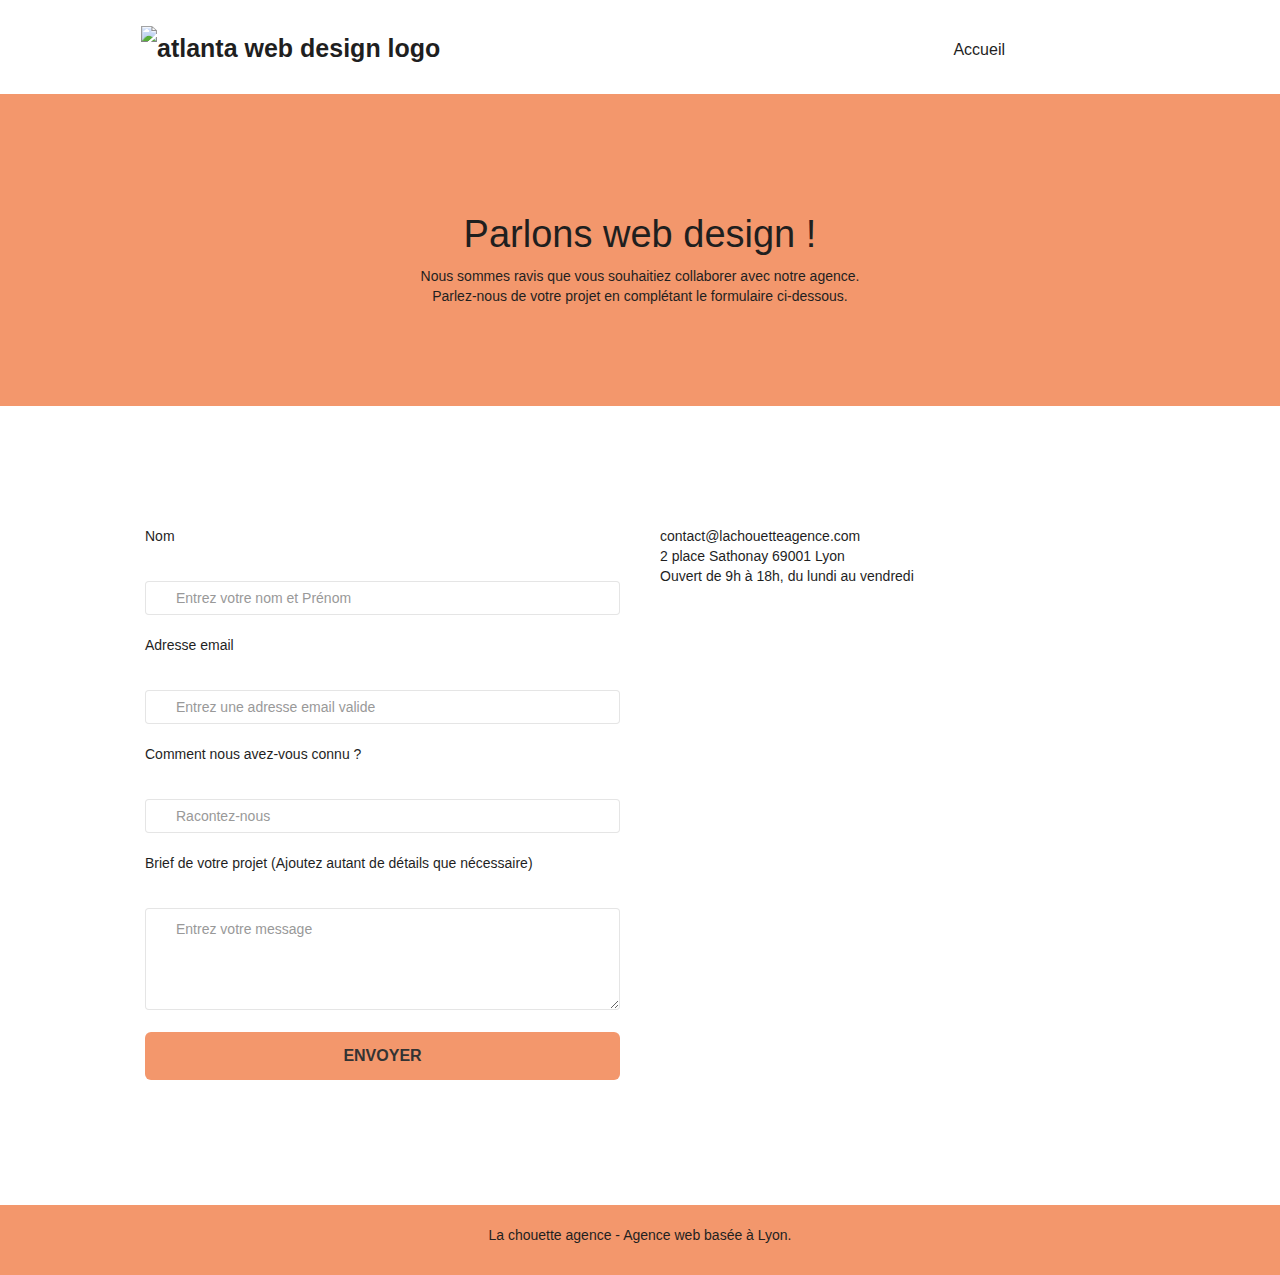
==== commit 2a47d8ba: ".." ====
--- a/page2.html
+++ b/page2.html
@@ -3,16 +3,23 @@
 <head>
     <meta charset="utf-8">
     <meta name="keywords" content="seo, google, site web, site internet, agence design paris, agence design, agence design,agence design,agence design,agence design,agence design,agence design,agence design,agence design,agence design,agence design,agence design,agence design,agence design,agence design">
-    <meta name="description" content="La chouette agence est une grande agence de web design basée à Lyon, La chouette agence est une grande agence de web design basée à Lyon, La chouette agence est une grande agence de web design basée à Lyon, La chouette agence est une grande agence de web design basée à Lyon, ">
+    <meta name="description" content="La chouette agence est une entreprise de web design à Lyon qui aide les entreprises à la création de site et à devenir attractives et visibles sur Internet, Elle est basée sur Lyon et partout en France , elle est spécialisée dans la Conception des sites internet à des particuliers et entreprise. ">
     <meta name="viewport" content="width=device-width, initial-scale=1.0, viewport-fit=cover">
     <link rel="shortcut icon" type="image/png" href="favicon.jpg">
 	<meta name="robots" content="index, follow">
 	<meta name="google-site-verification" content="uixhWMKZZQBbI9hHmurBN1lBEvV9D-5VhYSifBj9T5k" />
 	<meta name="author" content="Sewou Tiamiyu">
+	<link rel="stylesheet" type="text/css" href="css/bootstrap.css">
+	<link rel="stylesheet" type="text/css" href="css/font-awesome.css">
+	<link rel="stylesheet" type="text/css" href="css/et-line.css">
+	<link rel="preload" href="css/font-awesome.css" as="style">
 	<link rel="stylesheet" type="text/css" href="style.css" media="all">
-	<link rel="preload" href="./js/jqBootstrapValidation.js" as="script">
-	<script src="./js/jqBootstrapValidation.js" defer></script>
-    <title>Entreprise webdesign Lyon:Une Grande Agence de Web Design basée à Lyon</title>
+	<script src="js/jquery-2.1.0.js" defer></script>
+	<script src="js/bootstrap.js" defer></script>
+	<script src="js/blocs.js" defer></script>
+	<script src="js/jqBootstrapValidation.js" defer></script>
+	<script src="js/formHandler.js" defer></script>
+    <title>La Chouette Agence basée à Lyon : Entreprise Web Design</title>
 
 </head>
 <body>
--- a/css/et-line.css
+++ b/css/et-line.css
@@ -0,0 +1,201 @@
+@font-face{font-family:et-line;src:url(../fonts/et-line.eot);src:url(../fonts/et-line.eot?#iefix) format('embedded-opentype'), url(../fonts/et-line.woff) format('woff'), url(../fonts/et-line.ttf) format('truetype'), url(../fonts/et-line.svg#et-line) format('svg');font-weight:400;font-style:normal;font-display:swap}
+.et-icon-adjustments,
+.et-icon-alarmclock,
+.et-icon-anchor,
+.et-icon-aperture,
+.et-icon-attachment,
+.et-icon-bargraph,
+.et-icon-basket,
+.et-icon-beaker,
+.et-icon-bike,
+.et-icon-book-open,
+.et-icon-briefcase,
+.et-icon-browser,
+.et-icon-calendar,
+.et-icon-camera,
+.et-icon-caution,
+.et-icon-chat,
+.et-icon-circle-compass,
+.et-icon-clipboard,
+.et-icon-clock,
+.et-icon-cloud,
+.et-icon-compass,
+.et-icon-desktop,
+.et-icon-dial,
+.et-icon-document,
+.et-icon-documents,
+.et-icon-download,
+.et-icon-dribbble,
+.et-icon-edit,
+.et-icon-envelope,
+.et-icon-expand,
+.et-icon-facebook,
+.et-icon-flag,
+.et-icon-focus,
+.et-icon-gears,
+.et-icon-genius,
+.et-icon-gift,
+.et-icon-global,
+.et-icon-globe,
+.et-icon-googleplus,
+.et-icon-grid,
+.et-icon-happy,
+.et-icon-hazardous,
+.et-icon-heart,
+.et-icon-hotairballoon,
+.et-icon-hourglass,
+.et-icon-key,
+.et-icon-laptop,
+.et-icon-layers,
+.et-icon-lifesaver,
+.et-icon-lightbulb,
+.et-icon-linegraph,
+.et-icon-linkedin,
+.et-icon-lock,
+.et-icon-magnifying-glass,
+.et-icon-map,
+.et-icon-map-pin,
+.et-icon-megaphone,
+.et-icon-mic,
+.et-icon-mobile,
+.et-icon-newspaper,
+.et-icon-notebook,
+.et-icon-paintbrush,
+.et-icon-paperclip,
+.et-icon-pencil,
+.et-icon-phone,
+.et-icon-picture,
+.et-icon-pictures,
+.et-icon-piechart,
+.et-icon-presentation,
+.et-icon-pricetags,
+.et-icon-printer,
+.et-icon-profile-female,
+.et-icon-profile-male,
+.et-icon-puzzle,
+.et-icon-quote,
+.et-icon-recycle,
+.et-icon-refresh,
+.et-icon-ribbon,
+.et-icon-rss,
+.et-icon-sad,
+.et-icon-scissors,
+.et-icon-scope,
+.et-icon-search,
+.et-icon-shield,
+.et-icon-speedometer,
+.et-icon-strategy,
+.et-icon-streetsign,
+.et-icon-tablet,
+.et-icon-target,
+.et-icon-telescope,
+.et-icon-toolbox,
+.et-icon-tools,
+.et-icon-tools-2,
+.et-icon-trophy,
+.et-icon-tumblr,
+.et-icon-twitter,
+.et-icon-upload,
+.et-icon-video,
+.et-icon-wallet,
+.et-icon-wine{font-family:et-line;speak-as:none;font-style:normal;font-weight:400;font-variant:normal;text-transform:none;line-height:1;-webkit-font-smoothing:antialiased;-moz-osx-font-smoothing:grayscale;display:inline-block}
+.et-icon-mobile:before{content:"\e000"}
+.et-icon-laptop:before{content:"\e001"}
+.et-icon-desktop:before{content:"\e002"}
+.et-icon-tablet:before{content:"\e003"}
+.et-icon-phone:before{content:"\e004"}
+.et-icon-document:before{content:"\e005"}
+.et-icon-documents:before{content:"\e006"}
+.et-icon-search:before{content:"\e007"}
+.et-icon-clipboard:before{content:"\e008"}
+.et-icon-newspaper:before{content:"\e009"}
+.et-icon-notebook:before{content:"\e00a"}
+.et-icon-book-open:before{content:"\e00b"}
+.et-icon-browser:before{content:"\e00c"}
+.et-icon-calendar:before{content:"\e00d"}
+.et-icon-presentation:before{content:"\e00e"}
+.et-icon-picture:before{content:"\e00f"}
+.et-icon-pictures:before{content:"\e010"}
+.et-icon-video:before{content:"\e011"}
+.et-icon-camera:before{content:"\e012"}
+.et-icon-printer:before{content:"\e013"}
+.et-icon-toolbox:before{content:"\e014"}
+.et-icon-briefcase:before{content:"\e015"}
+.et-icon-wallet:before{content:"\e016"}
+.et-icon-gift:before{content:"\e017"}
+.et-icon-bargraph:before{content:"\e018"}
+.et-icon-grid:before{content:"\e019"}
+.et-icon-expand:before{content:"\e01a"}
+.et-icon-focus:before{content:"\e01b"}
+.et-icon-edit:before{content:"\e01c"}
+.et-icon-adjustments:before{content:"\e01d"}
+.et-icon-ribbon:before{content:"\e01e"}
+.et-icon-hourglass:before{content:"\e01f"}
+.et-icon-lock:before{content:"\e020"}
+.et-icon-megaphone:before{content:"\e021"}
+.et-icon-shield:before{content:"\e022"}
+.et-icon-trophy:before{content:"\e023"}
+.et-icon-flag:before{content:"\e024"}
+.et-icon-map:before{content:"\e025"}
+.et-icon-puzzle:before{content:"\e026"}
+.et-icon-basket:before{content:"\e027"}
+.et-icon-envelope:before{content:"\e028"}
+.et-icon-streetsign:before{content:"\e029"}
+.et-icon-telescope:before{content:"\e02a"}
+.et-icon-gears:before{content:"\e02b"}
+.et-icon-key:before{content:"\e02c"}
+.et-icon-paperclip:before{content:"\e02d"}
+.et-icon-attachment:before{content:"\e02e"}
+.et-icon-pricetags:before{content:"\e02f"}
+.et-icon-lightbulb:before{content:"\e030"}
+.et-icon-layers:before{content:"\e031"}
+.et-icon-pencil:before{content:"\e032"}
+.et-icon-tools:before{content:"\e033"}
+.et-icon-tools-2:before{content:"\e034"}
+.et-icon-scissors:before{content:"\e035"}
+.et-icon-paintbrush:before{content:"\e036"}
+.et-icon-magnifying-glass:before{content:"\e037"}
+.et-icon-circle-compass:before{content:"\e038"}
+.et-icon-linegraph:before{content:"\e039"}
+.et-icon-mic:before{content:"\e03a"}
+.et-icon-strategy:before{content:"\e03b"}
+.et-icon-beaker:before{content:"\e03c"}
+.et-icon-caution:before{content:"\e03d"}
+.et-icon-recycle:before{content:"\e03e"}
+.et-icon-anchor:before{content:"\e03f"}
+.et-icon-profile-male:before{content:"\e040"}
+.et-icon-profile-female:before{content:"\e041"}
+.et-icon-bike:before{content:"\e042"}
+.et-icon-wine:before{content:"\e043"}
+.et-icon-hotairballoon:before{content:"\e044"}
+.et-icon-globe:before{content:"\e045"}
+.et-icon-genius:before{content:"\e046"}
+.et-icon-map-pin:before{content:"\e047"}
+.et-icon-dial:before{content:"\e048"}
+.et-icon-chat:before{content:"\e049"}
+.et-icon-heart:before{content:"\e04a"}
+.et-icon-cloud:before{content:"\e04b"}
+.et-icon-upload:before{content:"\e04c"}
+.et-icon-download:before{content:"\e04d"}
+.et-icon-target:before{content:"\e04e"}
+.et-icon-hazardous:before{content:"\e04f"}
+.et-icon-piechart:before{content:"\e050"}
+.et-icon-speedometer:before{content:"\e051"}
+.et-icon-global:before{content:"\e052"}
+.et-icon-compass:before{content:"\e053"}
+.et-icon-lifesaver:before{content:"\e054"}
+.et-icon-clock:before{content:"\e055"}
+.et-icon-aperture:before{content:"\e056"}
+.et-icon-quote:before{content:"\e057"}
+.et-icon-scope:before{content:"\e058"}
+.et-icon-alarmclock:before{content:"\e059"}
+.et-icon-refresh:before{content:"\e05a"}
+.et-icon-happy:before{content:"\e05b"}
+.et-icon-sad:before{content:"\e05c"}
+.et-icon-facebook:before{content:"\e05d"}
+.et-icon-twitter:before{content:"\e05e"}
+.et-icon-googleplus:before{content:"\e05f"}
+.et-icon-rss:before{content:"\e060"}
+.et-icon-tumblr:before{content:"\e061"}
+.et-icon-linkedin:before{content:"\e062"}
+.et-icon-dribbble:before{content:"\e063"}--- a/style.css
+++ b/style.css
@@ -1,329 +1 @@
-body{margin:0;padding:0;background:#FFF;overflow-x:hidden;-webkit-font-smoothing:antialiased;-moz-osx-font-smoothing:grayscale;}
-a,
-button{transition:all .3s ease-in-out;outline:none!important;}
-a:hover{text-decoration:none;cursor:pointer;}
-#page-loading-blocs-notifaction{position:fixed;top:0;bottom:0;width:100%;z-index:100000;background:#FFFFFF url("img/pageload-spinner.gif") no-repeat center center;}
-.bloc{width:100%;clear:both;background:50% 50% no-repeat;padding:0 50px;-webkit-background-size:cover;-moz-background-size:cover;-o-background-size:cover;background-size:cover;position:relative;}
-.bloc .container{padding-left:0;padding-right:0;}
-.bloc-lg{padding:100px 50px;}
-.bloc-md{padding:50px;}
-.bloc-sm{padding:20px 50px;}
-.bg-center,
-.bg-l-edge,
-.bg-r-edge,
-.bg-t-edge,
-.bg-b-edge,
-.bg-tl-edge,
-.bg-bl-edge,
-.bg-tr-edge,
-.bg-br-edge,
-.bg-repeat{-webkit-background-size:auto!important;-moz-background-size:auto!important;-o-background-size:auto!important;background-size:auto!important;}
-.bg-repeat{background:repeat;}
-.bg-t-edge{background:top no-repeat;}
-.bloc-bg-texture::before{content:"";background-size:2px 2px;position:absolute;top:0;bottom:0;left:0;right:0;}
-.texture-paper::before{background:url("img/texture-paper.png");background-size:280px 280px;}
-.b-parallax{background-attachment:fixed;}
-.d-bloc{color:rgba(255, 255, 255, .7);}
-.d-bloc button:hover{color:rgba(255, 255, 255, .9);}
-.d-bloc .icon-round,
-.d-bloc .icon-square,
-.d-bloc .icon-rounded,
-.d-bloc .icon-semi-rounded-a,
-.d-bloc .icon-semi-rounded-b{border-color:rgba(255, 255, 255, .9);}
-.d-bloc .divider-h span{border-color:rgba(255, 255, 255, .2);}
-.d-bloc .a-btn,
-.d-bloc .navbar a,
-.d-bloc .navbar-brand,
-.d-bloc a .icon-sm,
-.d-bloc a .icon-md,
-.d-bloc a .icon-lg,
-.d-bloc a .icon-xl,
-.d-bloc h1 a,
-.d-bloc h2 a,
-.d-bloc h3 a,
-.d-bloc h4 a,
-.d-bloc h5 a,
-.d-bloc h6 a,
-.d-bloc p a{color:rgba(255, 255, 255, .6);}
-.d-bloc .a-btn:hover,
-.d-bloc .navbar a:hover,
-.d-bloc .navbar-brand:hover,
-.d-bloc a:hover .icon-sm,
-.d-bloc a:hover .icon-md,
-.d-bloc a:hover .icon-lg,
-.d-bloc a:hover .icon-xl,
-.d-bloc h1 a:hover,
-.d-bloc h2 a:hover,
-.d-bloc h3 a:hover,
-.d-bloc h4 a:hover,
-.d-bloc h5 a:hover,
-.d-bloc h6 a:hover,
-.d-bloc p a:hover{color:rgba(255, 255, 255, 1);}
-.d-bloc .navbar-toggle .icon-bar{background:rgba(255, 255, 255, 1);}
-.d-bloc .btn-wire,
-.d-bloc .btn-wire:hover{color:rgba(255, 255, 255, 1);border-color:rgba(255, 255, 255, 1);}
-.d-bloc .panel{color:rgba(0, 0, 0, .5);}
-.d-bloc .panel button:hover{color:rgba(0, 0, 0, .7);}
-.d-bloc .panel icon{border-color:rgba(0, 0, 0, .7);}
-.d-bloc .panel .divider-h span{border-color:rgba(0, 0, 0, .1);}
-.d-bloc .panel .a-btn{color:rgba(0, 0, 0, .6);}
-.d-bloc .panel .a-btn:hover{color:rgba(0, 0, 0, 1);}
-.d-bloc .panel .btn-wire,
-.d-bloc .panel .btn-wire:hover{color:rgba(0, 0, 0, .7);border-color:rgba(0, 0, 0, .3);}
-.d-bloc .panel,
-.l-bloc{color:rgba(0, 0, 0, .5);}
-.d-bloc .panel button:hover,
-.l-bloc button:hover{color:rgba(0, 0, 0, .7);}
-.l-bloc .icon-round,
-.l-bloc .icon-square,
-.l-bloc .icon-rounded,
-.l-bloc .icon-semi-rounded-a,
-.l-bloc .icon-semi-rounded-b{border-color:rgba(0, 0, 0, .7);}
-.d-bloc .panel .divider-h span,
-.l-bloc .divider-h span{border-color:rgba(0, 0, 0, .1);}
-.d-bloc .panel .a-btn,
-.l-bloc .a-btn,
-.l-bloc .navbar a,
-.l-bloc .navbar-brand,
-.l-bloc a .icon-sm,
-.l-bloc a .icon-md,
-.l-bloc a .icon-lg,
-.l-bloc a .icon-xl,
-.l-bloc h1 a,
-.l-bloc h2 a,
-.l-bloc h3 a,
-.l-bloc h4 a,
-.l-bloc h5 a,
-.l-bloc h6 a,
-.l-bloc p a{color:rgba(0, 0, 0, .6);}
-.d-bloc .panel .a-btn:hover,
-.l-bloc .a-btn:hover,
-.l-bloc .navbar a:hover,
-.l-bloc .navbar-brand:hover,
-.l-bloc a:hover .icon-sm,
-.l-bloc a:hover .icon-md,
-.l-bloc a:hover .icon-lg,
-.l-bloc a:hover .icon-xl,
-.l-bloc h1 a:hover,
-.l-bloc h2 a:hover,
-.l-bloc h3 a:hover,
-.l-bloc h4 a:hover,
-.l-bloc h5 a:hover,
-.l-bloc h6 a:hover,
-.l-bloc p a:hover{color:rgba(0, 0, 0, 1);}
-.l-bloc .navbar-toggle .icon-bar{color:rgba(0, 0, 0, .6);}
-.d-bloc .panel .btn-wire,
-.d-bloc .panel .btn-wire:hover,
-.l-bloc .btn-wire,
-.l-bloc .btn-wire:hover{color:rgba(0, 0, 0, .7);border-color:rgba(0, 0, 0, .3);}
-.voffset{margin-top:30px;}
-.voffset-lg{margin-top:80px;}
-.row-no-gutters{margin-right:0;margin-left:0;}
-.row.row-no-gutters > [class^="col-"],
-.row.row-no-gutters > [class*=" col-"]{padding-right:0;padding-left:0;}
-#bloc-1-hero h1{font-size:32px;}
-.navbar{margin-bottom:0;z-index:1;}
-.navbar-brand{height:auto;padding:3px 15px;font-size:25px;font-weight:normal;font-weight:600;line-height:44px;}
-.navbar-brand img{max-height:200px;margin:0 5px 0 0;display:inline;}
-.navbar-brand img[src$=svg]{min-width:100px;}
-.nav-center .navbar-brand img{margin:0;}
-.navbar .nav{padding-top:2px;margin-right:-16px;float:right;z-index:1;}
-.nav > li{float:left;margin-top:4px;font-size:16px;}
-.navbar-nav .open .dropdown-menu > li > a{text-align:inherit;}
-.nav > li a:hover,
-.nav > li a:focus{background:transparent;}
-.navbar-toggle{margin:10px 10px 0 0;border:0px;}
-.navbar-toggle:hover{background:transparent!important;}
-.navbar-toggle .icon-bar{background-color:rgba(0, 0, 0, .5);width:26px;}
-.nav-invert .navbar .nav{float:left;}
-.nav-invert .navbar-header,
-.nav-invert .navbar-brand{float:right;position:relative;z-index:2;}
-.form-control{display:block;width:80%;padding:1rem 3rem;margin-top:30px;margin-bottom:20px;}
-.bloc-button{display:block;width:100%;}
-.col-sm-6{padding:20px;width:50%;}
-.row1{display:grid;justify-items:center;}
-@media (min-width:768px){.site-navigation{position:absolute;top:50%;right: 150px;transform:translate(0, -50%);-webkit-transform:translateY(-50%);}
-.nav > li .dropdown-menu a,
-.nav > li .dropdown-menu a:hover{color:#484848;}
-.nav-invert .site-navigation{left:0;right:0;}
-.nav-center{text-align:center;}
-.nav-center .navbar-header{width:100%;}
-.nav-center .navbar-header,
-.nav-center .navbar-brand,
-.nav-center .nav > li{float:none;display:inline-block;}
-.nav-center .site-navigation{position:relative;width:100%;right:0;margin-right:0px;margin-top:20px;}
-.nav-center.mini-nav .navbar-toggle{float:none;margin:10px auto 0;}
-.nav > li {display: flex;}
-}
-.nav > li > .dropdown a{background:none!important;display:block;padding:14px 15px;}
-nav .caret{margin:0 5px;}
-.dropdown-menu .dropdown-menu{top:-8px;left:100%;}
-.dropdown-menu .dropmenu-flow-right{top:100%;left:0;margin-left:-1px;border-top-left-radius:0;border-top-right-radius:0;}
-.dropdown-menu .dropdown span{border:4px solid black;border-top-color:transparent;border-right-color:transparent;border-bottom-color:transparent;margin:6px -5px 0 0!important;float:right;}
-.mg-md{margin-top:10px;margin-bottom:20px;}
-.mg-lg{margin-top:10px;margin-bottom:40px;}
-.btn{margin:0 5px 5px 0;}
-.btn.pull-right{margin:0 0 5px 5px;}
-.btn-d,
-.btn-d:hover,
-.btn-d:focus{color:#FFF;background:rgba(240, 159, 145, 0.3);}
-button{outline:none!important;}
-.btn-rd{border-radius:40px;}
-.btn-clean{border:1px solid rgba(0, 0, 0, .08);border-bottom-color:rgba(0, 0, 0, .1);text-shadow:0 1px 0 rgba(0, 0, 1, .1);box-shadow:0 1px 3px rgba(0, 0, 1, .25), inset 0 1px 0 0 rgba(255, 255, 255, .15);}
-.icon-md{font-size:30px!important;}
-.icon-lg{font-size:60px!important;}
-.sm-shadow{text-shadow:0 1px 2px rgba(0, 0, 0, .3);}
-.panel-sq,
-.panel-sq .panel-heading,
-.panel-sq .panel-footer{border-radius:0;}
-.panel-rd{border-radius:30px;}
-.panel-rd .panel-heading{border-radius:29px 29px 0 0;}
-.panel-rd .panel-footer{border-radius:0 0 29px 29px;}
-.form-control{border-color:rgba(0, 0, 0, .1);box-shadow:none;}
-.scrollToTop{width:40px;height:40px;position:fixed;bottom:20px;right:20px;opacity:0;z-index:500;transition:all .3s ease-in-out;}
-.scrollToTop span{margin-top:6px;}
-.showScrollTop{font-size:14px;opacity:1;}
-a[data-lightbox]{position:relative;display:block;text-align:center;}
-a[data-lightbox]:hover::before{content:"+";font-family:"HelveticaNeue-Light", "Helvetica Neue Light", "Helvetica Neue", Helvetica, Arial;font-size:32px;width:50px;height:50px;margin-left:-25px;border-radius:50%;background:rgba(0, 0, 0, .6);color:#FFF;font-weight:100;z-index:1;position:absolute;top:50%;transform:translateY(-50%);-webkit-transform:translateY(-50%);}
-a[data-lightbox]:hover img{opacity:0.6;-webkit-animation-fill-mode:none;animation-fill-mode:none;}
-#lightbox-modal{display:flex;align-items:center;}
-#lightbox-modal .modal-dialog{width:90%;max-width:900px;margin:0 auto 0;}
-#lightbox-modal .modal-dialog img{max-height:90vh;margin:0 auto;}
-.lightbox-caption{padding:20px;color:#FFF;background:rgba(0, 0, 0, .5);position:absolute;left:15px;right:15px;bottom:5px;}
-.close-lightbox{color:#FFF;font-size:30px;position:absolute;top:20px;right:20px;z-index:20;background:rgba(0, 0, 0, .5);border:none;line-height:30px;padding:0 9px 5px;opacity:0.3;}
-.close-lightbox:hover,
-.next-lightbox:hover,
-.prev-lightbox:hover{opacity:1.0;color:#FFF;}
-.next-lightbox,
-.prev-lightbox{font-size:20px;color:rgba(255, 255, 255, .9);background:rgba(0, 0, 0, .5);transition:all .2s ease-in-out;position:absolute;top:45%;z-index:1;opacity:0.4;}
-.next-lightbox{padding:6px 8px 1px 13px;right:25px;}
-.prev-lightbox{padding:6px 13px 1px 10px;left:25px;}
-.snapshot-lb .modal-body{padding-bottom:45px;}
-.snapshot-lb .lightbox-caption{padding:0;color:rgba(0, 0, 0, .5);background:none;}
-h1,
-h2,
-h3,
-h4,
-h5,
-h6,
-p,
-label,
-.btn,
-a{font-family:"helvetica";font-weight:400;color:#1F1F1F!important;}
-.container{max-width:1000px;}
-.hero-bloc-text{font-size:38px;}
-.hero-bloc-text-sub{font-size:36px;}
-.statement-bloc-text{line-height:26px;font-style:italic;font-size:20px;text-align:center;font-weight:lighter;max-width:520px;margin:auto auto auto auto;}
-p{font-size:14px;}
-.tight-width-whitespace{max-width:600px;margin:auto auto auto auto;}
-.h1{font-size:20px;font-family:"Open Sans";}
-.cta-hero{margin-top:22px;color:#FFFFFF!important;text-transform:uppercase;padding:12px 28px 12px 28px;font-size:16px;font-weight:700;}
-.social{margin:auto auto auto auto;display: inline-flex;flex-flow: wrap;justify-content: center;}
-h2{font-size:22px;line-height:1.4em;}
-h3{font-size:15px;text-transform:uppercase;font-weight:700;color:#333333!important;}
-.med-width-whitespace{max-width:800px;margin:auto auto auto auto;box-shadow:0px 0px 0px #000000;}
-h1{color:#333333!important;}
-h4{color:#333333!important;}
-.icons{margin-bottom:14px;margin-top:24px;}
-.white{color:#FFFFFF!important;}
-.portfolio-thumb{margin-bottom:24px;}
-.portfolio-row{margin-bottom:44px;margin-top:50px;}
-.avatar{box-shadow:0px 4px 9px rgba(0, 0, 0, 0.3);}
-.black-background{background-color:rgba(165, 147, 99, 0.7);padding:40px 40px 40px 40px;}
-.bold-link{font-weight:900;text-decoration:underline!important;}
-.bgc-white{background-color:#FFFFFF;}
-.bgc-dark-slate-blue{background-color:#0e0d0d;}
-.bgc-atomic-tangerine{background-color:#F3976C;}
-.tc-white{color:#F4B995!important;}
-.tc-black{color:#1F1F1F !important;}
-.btn-atomic-tangerine{background:#F3976C;color:#333!important;}
-.btn-atomic-tangerine:hover{background:#333!important;color:#F28D5F!important;}
-.ltc-white{color:#FFFFFF!important;}
-.ltc-white:hover{color:#cccccc!important;}
-.ltc-atomic-tangerine{color:#F3976C!important;}
-.ltc-atomic-tangerine:hover{color:#F3976C!important;}
-.icon-dark-slate-blue{color:#364577!important;border-color:#364577!important;}
-.bg-dots-bg{background-image:url("img/dots-bg.png");}
-.bg-lines-h2-bg{background-image:url("img/lines-h2-bg.png");}
-.bg-banniere{background-image:url("img/la-chouette-agence-banniere.jpg");}
-.bg-presentation{background-image:url("img/image-de-presentation.jpg");}
-@media (max-width:1024px){.bloc{padding-left:20px;padding-right:20px;}
-.bloc.full-width-bloc,
-.bloc-tile-2.full-width-bloc .container,
-.bloc-tile-3.full-width-bloc .container,
-.bloc-tile-4.full-width-bloc .container{padding-left:0;padding-right:0;}
-.social{margin:auto auto auto auto;display: inline-flex;flex-flow: wrap;justify-content: center;}
-}
-@media (max-width:992px) and (min-width:768px){.navbar .nav{max-width:80%}
-.nav-center.navbar .nav{max-width:100%}
-}
-@media only screen and (min-width:768px) and (max-width:1024px) and (orientation:landscape){.b-parallax{background-attachment:scroll;}
-.col-sm-6{padding:5px;width:100%;}
-.social{margin:auto auto auto auto;display: inline-flex;flex-flow: wrap;justify-content: center;}
-}
-@media only screen and (min-width:1024px) and (max-width:1366px) and (-webkit-min-device-pixel-ratio:1.5){.b-parallax{background-attachment:scroll;}
-}
-@media (max-width:991px){.container{width:100%;}
-.b-parallax{background-attachment:scroll;}
-.page-container,
-#hero-bloc{overflow-x:hidden;position:relative;}
-.bloc{padding-left:constant(safe-area-inset-left);padding-right:constant(safe-area-inset-right);}
-.bloc-group,
-.bloc-group .bloc{display:block;width:100%;}
-.bloc-fill-screen .fill-bloc-top-edge,
-.bloc-fill-screen .fill-bloc-bottom-edge{padding:0 20px;padding-left:constant(safe-area-inset-left);padding-right:constant(safe-area-inset-right);}
-.social{margin:auto auto auto auto;display: inline-flex;flex-flow: wrap;justify-content: center;}
-}
-@media (max-width:767px){.page-container{overflow-x:hidden;position:relative;}
-h1,
-h2,
-h3,
-h4,
-h5,
-h6,
-p,
-#disqus_thread{padding-left:10px!important;padding-right:10px!important;}
-.b-parallax{background-attachment:scroll;}
-.navbar .nav{padding-top:0;border-top:1px solid rgba(0, 0, 0, .2);float:none!important;}
-.navbar.row{margin-left:0;margin-right:0;}
-.site-navigation{position:inherit;transform:none;-webkit-transform:none;-ms-transform:none;}
-.nav > li{display: flex;}
-.nav > li:hover{background:rgba(0, 0, 0, .08);}
-.dropdown .dropdown a .caret{float:none;margin:5px 0 0 10px!important;border:4px solid black;border-bottom-color:transparent;border-right-color:transparent;border-left-color:transparent;}
-#hero-bloc .navbar .nav{background:rgba(0, 0, 0, .8);}
-#hero-bloc .navbar .nav a{color:rgba(255, 255, 255, .6);}
-.hero{padding:50px 0;}
-.hero-nav{left:-1px;right:-1px;}
-.navbar-collapse{padding:0;overflow-x:hidden;-webkit-box-shadow:none;box-shadow:none;}
-.navbar-brand img{max-height:40px;width:auto;}
-.nav-invert .navbar-header{float:none;width:100%;}
-.nav-invert .navbar-toggle{float:left;margin-left:10px;}
-.bloc{padding-left:0;padding-right:0;}
-.bloc-xxl,
-.bloc-xl,
-.bloc-lg{padding:40px 0;}
-.bloc-sm,
-.bloc-md{padding-left:0;padding-right:0;}
-.bloc-tile-2 .container,
-.bloc-tile-3 .container,
-.bloc-tile-4 .container,
-.bloc-fill-screen .fill-bloc-top-edge,
-.bloc-fill-screen .fill-bloc-bottom-edge{padding-left:0;padding-right:0;}
-.a-block{padding:0 10px;}
-.btn-dwn{display:none;}
-.voffset{margin-top:5px;}
-.voffset-md{margin-top:20px;}
-.voffset-lg{margin-top:30px;}
-form{padding:5px;width: 80%;}
-.close-lightbox{display:inline-block;}
-.blocsapp-device-iphone5{background-size:216px 425px;padding-top:60px;width:216px;height:425px;}
-.blocsapp-device-iphone5 img{width:180px;height:320px;}
-.col-sm-4{display: none;}
-.social{margin:auto auto auto auto;display: inline-flex;flex-flow: wrap;justify-content: center;}
-.bg-banniere {background-image: url("img/la-chouette-agence-banniere.jpg");width: auto;margin: 5px;}
-.col-sm-6 {padding: 5px;width: 100%;}.hero-bloc-text {font-size: 30px;}
-}
-@media (max-width:400px){.bloc{padding-left:0;padding-right:0;}.col-sm-6{padding:5px;width:100%;justify-content: flex-start;}
-}
-@media (max-width:767px){.bloc-mob-center-text{text-align:center;}
-}+body{margin:0;padding:0;background:#fff;overflow-x:hidden;-webkit-font-smoothing:antialiased;-moz-osx-font-smoothing:grayscale}a,button{transition:all .3s ease-in-out;outline:0!important}a:hover{text-decoration:none;cursor:pointer}#page-loading-blocs-notifaction{position:fixed;top:0;bottom:0;width:100%;z-index:100000;background:#fff url(img/pageload-spinner.gif) no-repeat center center}.bloc{width:100%;clear:both;background:50% 50% no-repeat;padding:0 50px;-webkit-background-size:cover;-moz-background-size:cover;-o-background-size:cover;background-size:cover;position:relative}.bloc .container{padding-left:0;padding-right:0}.bloc-lg{padding:100px 50px}.bloc-md{padding:50px}.bloc-sm{padding:20px 50px}.bg-b-edge,.bg-bl-edge,.bg-br-edge,.bg-center,.bg-l-edge,.bg-r-edge,.bg-repeat,.bg-t-edge,.bg-tl-edge,.bg-tr-edge{-webkit-background-size:auto!important;-moz-background-size:auto!important;-o-background-size:auto!important;background-size:auto!important}.bg-repeat{background:repeat}.bg-t-edge{background:top no-repeat}.bloc-bg-texture::before{content:"";background-size:2px 2px;position:absolute;top:0;bottom:0;left:0;right:0}.texture-paper::before{background:url(img/texture-paper.png);background-size:280px 280px}.b-parallax{background-attachment:fixed}.d-bloc{color:rgba(255,255,255,.7)}.d-bloc button:hover{color:rgba(255,255,255,.9)}.d-bloc .icon-round,.d-bloc .icon-rounded,.d-bloc .icon-semi-rounded-a,.d-bloc .icon-semi-rounded-b,.d-bloc .icon-square{border-color:rgba(255,255,255,.9)}.d-bloc .divider-h span{border-color:rgba(255,255,255,.2)}.d-bloc .a-btn,.d-bloc .navbar a,.d-bloc .navbar-brand,.d-bloc a .icon-lg,.d-bloc a .icon-md,.d-bloc a .icon-sm,.d-bloc a .icon-xl,.d-bloc h1 a,.d-bloc h2 a,.d-bloc h3 a,.d-bloc h4 a,.d-bloc h5 a,.d-bloc h6 a,.d-bloc p a{color:rgba(255,255,255,.6)}.d-bloc .a-btn:hover,.d-bloc .navbar a:hover,.d-bloc .navbar-brand:hover,.d-bloc a:hover .icon-lg,.d-bloc a:hover .icon-md,.d-bloc a:hover .icon-sm,.d-bloc a:hover .icon-xl,.d-bloc h1 a:hover,.d-bloc h2 a:hover,.d-bloc h3 a:hover,.d-bloc h4 a:hover,.d-bloc h5 a:hover,.d-bloc h6 a:hover,.d-bloc p a:hover{color:#fff}.d-bloc .navbar-toggle .icon-bar{background:#fff}.d-bloc .btn-wire,.d-bloc .btn-wire:hover{color:#fff;border-color:#fff}.d-bloc .panel{color:rgba(0,0,0,.54)}.d-bloc .panel button:hover{color:rgba(0,0,0,.7)}.d-bloc .panel icon{border-color:rgba(0,0,0,.7)}.d-bloc .panel .divider-h span{border-color:rgba(0,0,0,.1)}.d-bloc .panel .a-btn{color:rgba(0,0,0,.6)}.d-bloc .panel .a-btn:hover{color:#000}.d-bloc .panel .btn-wire,.d-bloc .panel .btn-wire:hover{color:rgba(0,0,0,.7);border-color:rgba(0,0,0,.3)}.d-bloc .panel,.l-bloc{color:rgba(0,0,0,.54)}.d-bloc .panel button:hover,.l-bloc button:hover{color:rgba(0,0,0,.7)}.l-bloc .icon-round,.l-bloc .icon-rounded,.l-bloc .icon-semi-rounded-a,.l-bloc .icon-semi-rounded-b,.l-bloc .icon-square{border-color:rgba(0,0,0,.7)}.d-bloc .panel .divider-h span,.l-bloc .divider-h span{border-color:rgba(0,0,0,.1)}.d-bloc .panel .a-btn,.l-bloc .a-btn,.l-bloc .navbar a,.l-bloc .navbar-brand,.l-bloc a .icon-lg,.l-bloc a .icon-md,.l-bloc a .icon-sm,.l-bloc a .icon-xl,.l-bloc h1 a,.l-bloc h2 a,.l-bloc h3 a,.l-bloc h4 a,.l-bloc h5 a,.l-bloc h6 a,.l-bloc p a{color:rgba(0,0,0,.6)}.d-bloc .panel .a-btn:hover,.l-bloc .a-btn:hover,.l-bloc .navbar a:hover,.l-bloc .navbar-brand:hover,.l-bloc a:hover .icon-lg,.l-bloc a:hover .icon-md,.l-bloc a:hover .icon-sm,.l-bloc a:hover .icon-xl,.l-bloc h1 a:hover,.l-bloc h2 a:hover,.l-bloc h3 a:hover,.l-bloc h4 a:hover,.l-bloc h5 a:hover,.l-bloc h6 a:hover,.l-bloc p a:hover{color:#000}.l-bloc .navbar-toggle .icon-bar{color:rgba(0,0,0,.6)}.d-bloc .panel .btn-wire,.d-bloc .panel .btn-wire:hover,.l-bloc .btn-wire,.l-bloc .btn-wire:hover{color:rgba(0,0,0,.7);border-color:rgba(0,0,0,.3)}.voffset{margin-top:30px}.voffset-lg{margin-top:80px}.row-no-gutters{margin-right:0;margin-left:0}.row.row-no-gutters>[class*=" col-"],.row.row-no-gutters>[class^=col-]{padding-right:0;padding-left:0}#bloc-1-hero h1{font-size:32px}.navbar{margin-bottom:0;z-index:1}.navbar-brand{height:auto;padding:3px 15px;font-size:25px;font-weight:400;font-weight:600;line-height:44px}.navbar-brand img{max-height:200px;margin:0 5px 0 0;display:inline}.navbar-brand img[src$=svg]{min-width:100px}.nav-center .navbar-brand img{margin:0}.navbar .nav{padding-top:2px;margin-right:-16px;float:right;z-index:1}.nav>li{float:left;margin-top:4px;font-size:16px}.navbar-nav .open .dropdown-menu>li>a{text-align:inherit}.nav>li a:focus,.nav>li a:hover{background:0 0}.navbar-toggle{margin:10px 10px 0 0;border:0}.navbar-toggle:hover{background:0 0!important}.navbar-toggle .icon-bar{background-color:rgba(0,0,0,.5);width:26px}.nav-invert .navbar .nav{float:left}.nav-invert .navbar-brand,.nav-invert .navbar-header{float:right;position:relative;z-index:2}.form-control{display:block;width:100%;padding:1rem 3rem;margin-top:30px;margin-bottom:20px}.bloc-button{display:block;width:100%}.col-sm-6{padding:20px;width:50%}.row1{justify-items:center}@media (min-width:768px){.site-navigation{position:absolute;top:50%;right:150px;transform:translate(0,-50%);-webkit-transform:translateY(-50%)}.nav>li .dropdown-menu a,.nav>li .dropdown-menu a:hover{color:#484848}.nav-invert .site-navigation{left:0;right:0}.nav-center{text-align:center}.nav-center .navbar-header{width:100%}.nav-center .nav>li,.nav-center .navbar-brand,.nav-center .navbar-header{float:none;display:inline-block}.nav-center .site-navigation{position:relative;width:100%;right:0;margin-right:0;margin-top:20px}.nav-center.mini-nav .navbar-toggle{float:none;margin:10px auto 0}.nav>li{display:flex}}.nav>li>.dropdown a{background:0 0!important;display:block;padding:14px 15px}nav .caret{margin:0 5px}.dropdown-menu .dropdown-menu{top:-8px;left:100%}.dropdown-menu .dropmenu-flow-right{top:100%;left:0;margin-left:-1px;border-top-left-radius:0;border-top-right-radius:0}.dropdown-menu .dropdown span{border:4px solid #000;border-top-color:transparent;border-right-color:transparent;border-bottom-color:transparent;margin:6px -5px 0 0!important;float:right}.mg-md{margin-top:10px;margin-bottom:20px}.mg-lg{margin-top:10px;margin-bottom:40px}.btn{margin:0 5px 5px 0}.btn.pull-right{margin:0 0 5px 5px}.btn-d,.btn-d:focus,.btn-d:hover{color:#fff;background:rgba(240,159,145,.3)}button{outline:0!important}.btn-rd{border-radius:40px}.btn-clean{border:1px solid rgba(0,0,0,.08);border-bottom-color:rgba(0,0,0,.1);text-shadow:0 1px 0 rgba(0,0,1,.1);box-shadow:0 1px 3px rgba(0,0,1,.25),inset 0 1px 0 0 rgba(255,255,255,.15)}.icon-md{font-size:30px!important}.icon-lg{font-size:60px!important}.sm-shadow{text-shadow:0 1px 2px rgba(0,0,0,.3)}.panel-sq,.panel-sq .panel-footer,.panel-sq .panel-heading{border-radius:0}.panel-rd{border-radius:30px}.panel-rd .panel-heading{border-radius:29px 29px 0 0}.panel-rd .panel-footer{border-radius:0 0 29px 29px}.form-control{border-color:rgba(0,0,0,.1);box-shadow:none}.scrollToTop{width:40px;height:40px;position:fixed;bottom:20px;right:20px;opacity:0;z-index:500;transition:all .3s ease-in-out}.scrollToTop span{margin-top:6px}.showScrollTop{font-size:14px;opacity:1}a[data-lightbox]{position:relative;display:block;text-align:center}a[data-lightbox]:hover::before{content:"+";font-family:HelveticaNeue-Light,"Helvetica Neue Light","Helvetica Neue",Helvetica,Arial;font-size:32px;width:50px;height:50px;margin-left:-25px;border-radius:50%;background:rgba(0,0,0,.6);color:#fff;font-weight:100;z-index:1;position:absolute;top:50%;transform:translateY(-50%);-webkit-transform:translateY(-50%)}a[data-lightbox]:hover img{opacity:.6;-webkit-animation-fill-mode:none;animation-fill-mode:none}#lightbox-modal{display:flex;align-items:center}#lightbox-modal .modal-dialog{width:90%;max-width:900px;margin:0 auto 0}#lightbox-modal .modal-dialog img{max-height:90vh;margin:0 auto}.lightbox-caption{padding:20px;color:#fff;background:rgba(0,0,0,.54);position:absolute;left:15px;right:15px;bottom:5px}.close-lightbox{color:#fff;font-size:30px;position:absolute;top:20px;right:20px;z-index:20;background:rgba(0,0,0,.54);border:none;line-height:30px;padding:0 9px 5px;opacity:.3}.close-lightbox:hover,.next-lightbox:hover,.prev-lightbox:hover{opacity:1;color:#fff}.next-lightbox,.prev-lightbox{font-size:20px;color:rgba(255,255,255,.9);background:rgba(0,0,0,.54);transition:all .2s ease-in-out;position:absolute;top:45%;z-index:1;opacity:.4}.next-lightbox{padding:6px 8px 1px 13px;right:25px}.prev-lightbox{padding:6px 13px 1px 10px;left:25px}.snapshot-lb .modal-body{padding-bottom:45px}.snapshot-lb .lightbox-caption{padding:0;color:rgba(0,0,0,.54);background:0 0}.btn,a,h1,h2,h3,h4,h5,h6,label,p{font-family:helvetica;font-weight:400;color:#1f1f1f!important}.container{max-width:1000px}.hero-bloc-text{font-size:38px}.hero-bloc-text-sub{font-size:36px}.statement-bloc-text{line-height:26px;font-style:italic;font-size:20px;text-align:center;font-weight:lighter;max-width:520px;margin:auto auto auto auto}p{font-size:14px}.tight-width-whitespace{max-width:600px;margin:auto auto auto auto}.h1{font-size:20px;font-family:"Open Sans"}.cta-hero{margin-top:22px;color:#fff!important;text-transform:uppercase;padding:12px 28px 12px 28px;font-size:16px;font-weight:700}.social{margin:auto auto auto auto;display:flex;flex-flow:wrap;justify-content:space-evenly;padding:15px}h2{font-size:22px;line-height:1.4em}h3{font-size:15px;text-transform:uppercase;font-weight:700;color:rgba(0,0,0,.54)!important}.med-width-whitespace{max-width:800px;margin:auto auto auto auto;box-shadow:0 0 0 #000}h1{color:#333!important}h4{color:#333!important}.icons{margin-bottom:14px;margin-top:24px}.white{color:#fff!important}.portfolio-thumb{margin-bottom:24px}.portfolio-row{margin-bottom:44px;margin-top:50px}.avatar{box-shadow:0 4px 9px rgba(0,0,0,.3)}.black-background{background-color:rgba(165,147,99,.7);padding:40px 40px 40px 40px}.bold-link{font-weight:900;text-decoration:underline!important}.bgc-white{background-color:#fff}.bgc-dark-slate-blue{background-color:#0e0d0d}.bgc-atomic-tangerine{background-color:#f3976c}.tc-white{color:#f4b995!important}.tc-black{color:#1f1f1f!important}.btn-atomic-tangerine{background:#f3976c;color:#333!important}.btn-atomic-tangerine:hover{background:#333!important;color:#f28d5f!important}.ltc-white{color:#fff!important}.ltc-white:hover{color:#ccc!important}.ltc-atomic-tangerine{color:#f3976c!important}.ltc-atomic-tangerine:hover{color:#f3976c!important}.icon-dark-slate-blue{color:#364577!important;border-color:#364577!important}.bg-dots-bg{background-image:url(img/dots-bg.png)}.bg-lines-h2-bg{background-image:url(img/lines-h2-bg.png)}.bg-banniere{background-image:url(img/la-chouette-agence-banniere.jpg)}.bg-presentation{background-image:url(img/image-de-presentation.jpg)}@media (max-width:1024px){.bloc{padding-left:20px;padding-right:20px}.bloc-tile-2.full-width-bloc .container,.bloc-tile-3.full-width-bloc .container,.bloc-tile-4.full-width-bloc .container,.bloc.full-width-bloc{padding-left:0;padding-right:0}.social{margin:auto auto auto auto;display:flex;flex-flow:wrap;justify-content:space-evenly;padding:15px}}@media (max-width:992px) and (min-width:768px){.navbar .nav{max-width:80%}.nav-center.navbar .nav{max-width:100%}}@media only screen and (min-device-width:768px) and (max-device-width:1024px) and (orientation:landscape){.b-parallax{background-attachment:scroll}.col-sm-6{padding:5px;width:100%}.social{margin:auto auto auto auto;display:inline-flex;flex-flow:wrap;justify-content:center}}@media only screen and (min-device-width:1024px) and (max-device-width:1366px) and (-webkit-min-device-pixel-ratio:1.5){.b-parallax{background-attachment:scroll}}@media (max-width:991px){.container{width:100%}.b-parallax{background-attachment:scroll}#hero-bloc,.page-container{overflow-x:hidden;position:relative}.bloc{padding-left:constant(safe-area-inset-left);padding-right:constant(safe-area-inset-right)}.bloc-group,.bloc-group .bloc{display:block;width:100%}.bloc-fill-screen .fill-bloc-bottom-edge,.bloc-fill-screen .fill-bloc-top-edge{padding:0 20px;padding-left:constant(safe-area-inset-left);padding-right:constant(safe-area-inset-right)}.social{margin:auto auto auto auto;display:flex;flex-flow:wrap;justify-content:space-evenly;padding:15px}}@media (max-width:767px){.page-container{overflow-x:hidden;position:relative}#disqus_thread,h1,h2,h3,h4,h5,h6,p{padding-left:10px!important;padding-right:10px!important}.b-parallax{background-attachment:scroll}.navbar .nav{padding-top:0;border-top:1px solid rgba(0,0,0,.2);float:none!important}.navbar.row{margin-left:0;margin-right:0}.site-navigation{position:inherit;transform:none;-webkit-transform:none;-ms-transform:none}.nav>li{display:flex}.nav>li:hover{background:rgba(0,0,0,.08)}.dropdown .dropdown a .caret{float:none;margin:5px 0 0 10px!important;border:4px solid #000;border-bottom-color:transparent;border-right-color:transparent;border-left-color:transparent}#hero-bloc .navbar .nav{background:rgba(0,0,0,.8)}#hero-bloc .navbar .nav a{color:rgba(255,255,255,.6)}.hero{padding:50px 0}.hero-nav{left:-1px;right:-1px}.navbar-collapse{padding:0;overflow-x:hidden;-webkit-box-shadow:none;box-shadow:none}.navbar-brand img{max-height:40px;width:auto}.nav-invert .navbar-header{float:none;width:100%}.nav-invert .navbar-toggle{float:left;margin-left:10px}.bloc{padding-left:0;padding-right:0}.bloc-lg,.bloc-xl,.bloc-xxl{padding:40px 0}.bloc-md,.bloc-sm{padding-left:0;padding-right:0}.bloc-fill-screen .fill-bloc-bottom-edge,.bloc-fill-screen .fill-bloc-top-edge,.bloc-tile-2 .container,.bloc-tile-3 .container,.bloc-tile-4 .container{padding-left:0;padding-right:0}.a-block{padding:0 10px}.btn-dwn{display:none}.voffset{margin-top:5px}.voffset-md{margin-top:20px}.voffset-lg{margin-top:30px}form{padding:5px;width:auto}.close-lightbox{display:inline-block}.blocsapp-device-iphone5{background-size:216px 425px;padding-top:60px;width:216px;height:425px}.blocsapp-device-iphone5 img{width:180px;height:320px}.col-sm-4{display:none}.social{margin:auto auto auto auto;display:flex;flex-flow:wrap;justify-content:space-evenly;padding:15px}.bg-banniere{background-image:url(img/la-chouette-agence-banniere.jpg);width:auto;margin:5px}.col-sm-6{padding:5px;width:100%}.hero-bloc-text{font-size:30px}}@media (max-width:400px){.bloc{padding-left:0;padding-right:0}.col-sm-6{padding:5px;width:100%;justify-content:flex-start}}@media (max-width:767px){.bloc-mob-center-text{text-align:center}}